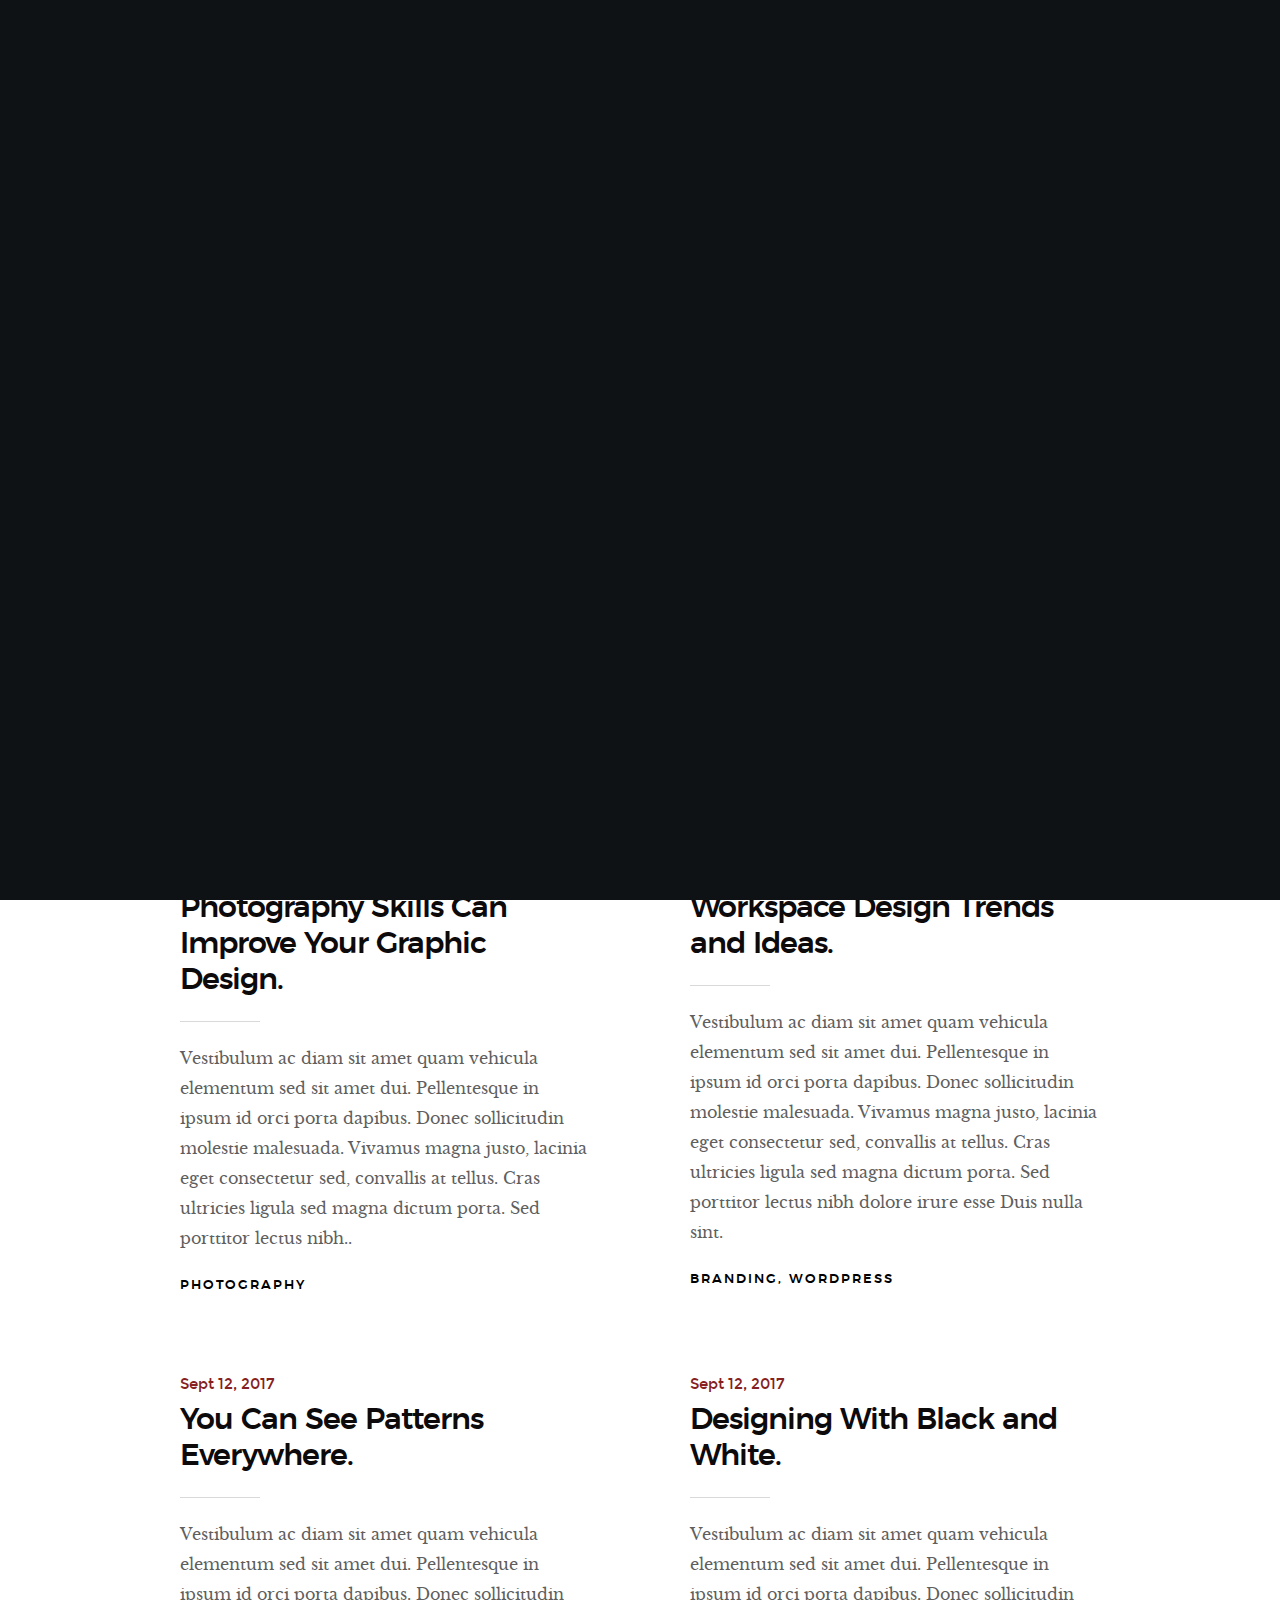
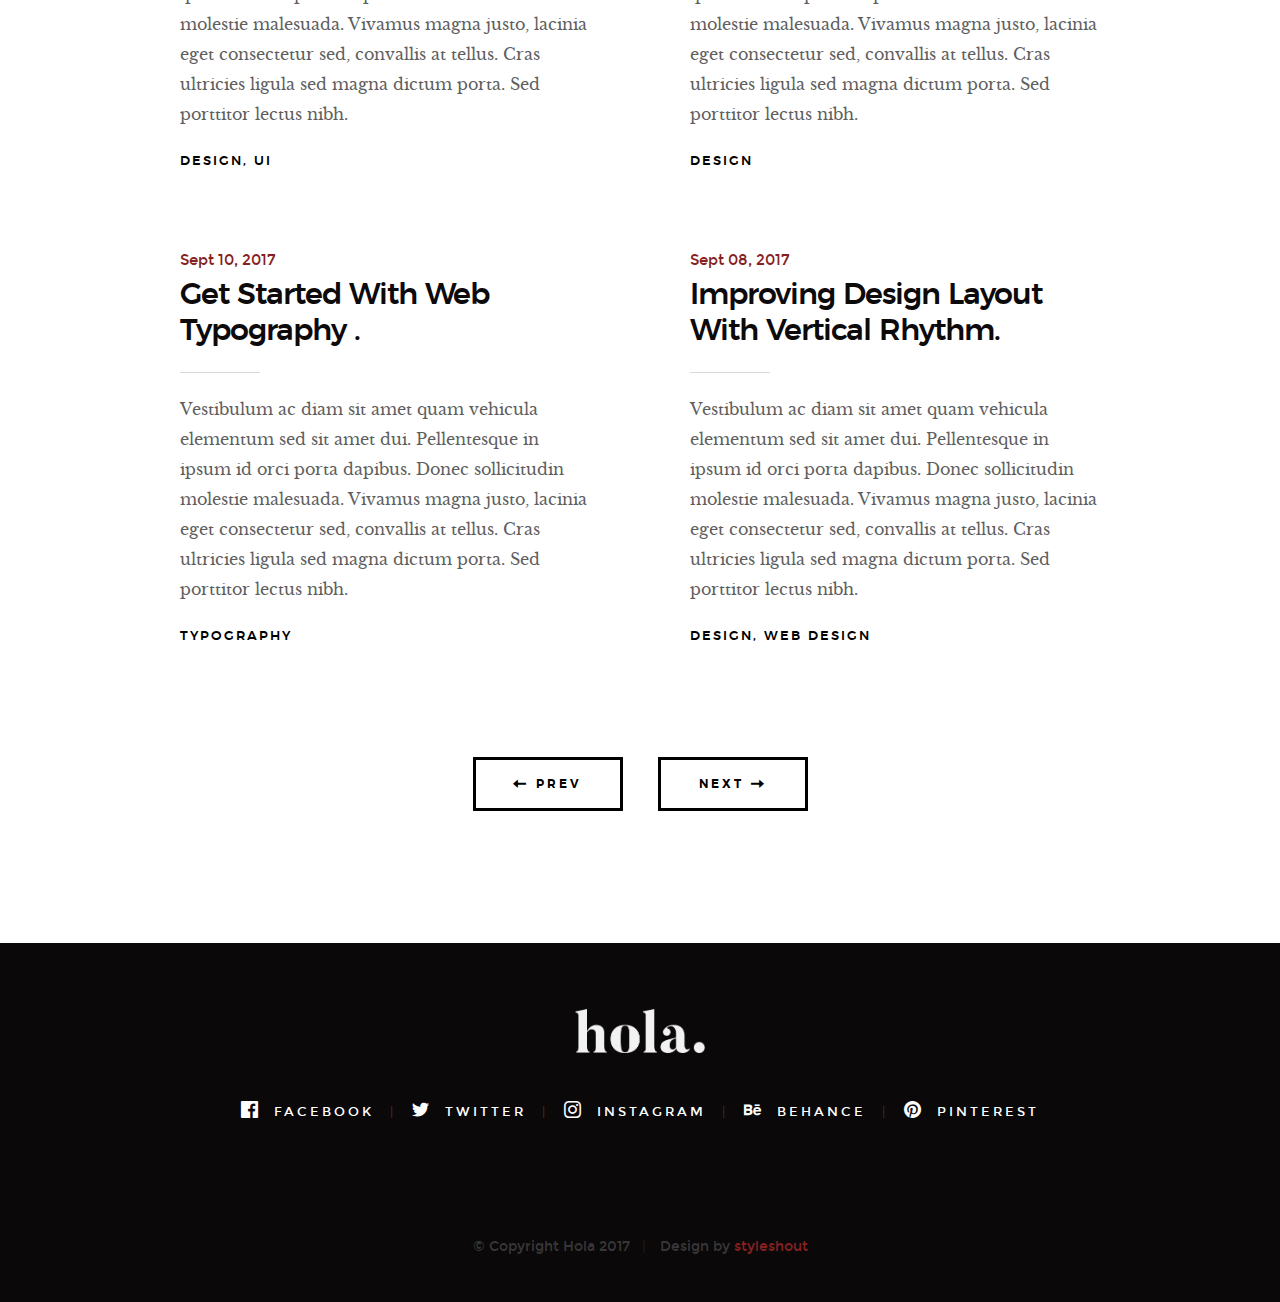
==== blog.html @ 28909798 "update style" ====
<!DOCTYPE html>
<!--[if lt IE 9 ]><html class="no-js oldie" lang="en"> <![endif]-->
<!--[if IE 9 ]><html class="no-js oldie ie9" lang="en"> <![endif]-->
<!--[if (gte IE 9)|!(IE)]><!-->
<html class="no-js" lang="en">
<!--<![endif]-->

<head>

    <!--- basic page needs
    ================================================== -->
    <meta charset="utf-8">
    <title>Blog - Hola</title>
    <meta name="description" content="">
    <meta name="author" content="">

    <!-- mobile specific metas
    ================================================== -->
    <meta name="viewport" content="width=device-width, initial-scale=1">

    <!-- CSS
    ================================================== -->
    <link rel="stylesheet" href="css/base.css">
    <link rel="stylesheet" href="css/vendor.css">
    <link rel="stylesheet" href="css/main.css">

    <!-- script
    ================================================== -->
    <script src="js/modernizr.js"></script>
    <script src="js/pace.min.js"></script>

    <!-- favicons
    ================================================== -->
    <link rel="shortcut icon" href="favicon.ico" type="image/x-icon">
    <link rel="icon" href="favicon.ico" type="image/x-icon">

</head>


<body id="top">

    <!-- header
    ================================================== -->
    <header class="s-header">

        <div class="header-logo">
            <a class="site-logo" href="index.html"><img src="images/logo.png" alt="Homepage"></a>
        </div>

        <nav class="header-nav-wrap">
            <ul class="header-nav">
                <li><a href="index.html#home" title="home">Home</a></li>
                <li><a href="index.html#about" title="about">About</a></li>
                <li><a href="index.html#works" title="works">Works</a></li>
                <li class="current"><a href="blog.html" title="blog">Blog</a></li>
                <li><a href="index.html#contact" title="contact">Contact</a></li>	
            </ul>
        </nav>

        <a class="header-menu-toggle" href="#0"><span>Menu</span></a>

    </header> <!-- end s-header -->


    <!-- page header
    ================================================== -->
    <section class="page-header page-hero" style="background-image:url(images/blog/blog-bg-01.jpg)">

        <div class="row page-header__content">
            <article class="col-full">

                <div class="page-header__info">
                    <div class="page-header__cat">
                        <a href="#0">Branding</a><a href="#0">Design</a>
                    </div>
                    <div class="page-header__date">
                        Sept 16, 2017
                    </div>
                </div>
                
                <h1 class="page-header__title">
                    <a href="#0" title="">
                        The 10 Golden Rules of Clean Simple Design.
                    </a>
                </h1>
                <p>Pellentesque in ipsum id orci porta dapibus amet dui. Ad id deserunt ratione autem eius et minima ut et. Nihil sed quis velit aut enim aliquam. Quas non ad sint eveniet voluptatem est iure...</p>
                <p>
                    <a href="#0" class="btn btn--stroke page-header__btn">Read More</a>
                </p>
            </article>
        </div>

    </section> <!-- end page-header -->


    <!-- blog
    ================================================== -->
    <section class="blog-content-wrap">

        <div class="row blog-content">
            <div class="col-full">

                <div class="blog-list block-1-2 block-tab-full">

                    <article class="col-block">
                        
                        <div class="blog-date">
                            <a href="blog-single.html">Sept 15, 2017</a>
                        </div>  
                        
                        <h2 class="h01"><a href="blog-single.html">Photography Skills Can Improve Your Graphic Design.</a></h2>
                        <p>
                        Vestibulum ac diam sit amet quam vehicula elementum sed sit amet dui. Pellentesque in ipsum id orci porta dapibus. Donec sollicitudin molestie malesuada. Vivamus magna justo, lacinia eget consectetur sed, convallis at tellus. Cras ultricies ligula sed magna dictum porta. Sed porttitor lectus nibh..
                        </p>

                        <div class="blog-cat">
                            <a href="blog.html">Photography</a>
                        </div>

                    </article>

                    <article class="col-block">
                        
                        <div class="blog-date">
                            <a href="blog-single.html">Sept 14, 2017</a>
                        </div>

                        <h2 class="h01"><a href="blog-single.html">Workspace Design Trends and Ideas.</a></h2>
                        <p>
                        Vestibulum ac diam sit amet quam vehicula elementum sed sit amet dui. Pellentesque in ipsum id orci porta dapibus. Donec sollicitudin molestie malesuada. Vivamus magna justo, lacinia eget consectetur sed, convallis at tellus. Cras ultricies ligula sed magna dictum porta. Sed porttitor lectus nibh dolore irure esse Duis nulla sint.
                        </p>

                        <div class="blog-cat">
                            <a href="blog.html">Branding</a><a href="blog.html">Wordpress</a>
                        </div>
                    </article>

                    <article class="col-block">
                        
                        <div class="blog-date">
                            <a href="blog-single.html">Sept 12, 2017</a>
                        </div>    
                        <h2 class="h01"><a href="blog-single.html">You Can See Patterns Everywhere.</a></h2>
                        <p>
                        Vestibulum ac diam sit amet quam vehicula elementum sed sit amet dui. Pellentesque in ipsum id orci porta dapibus. Donec sollicitudin molestie malesuada. Vivamus magna justo, lacinia eget consectetur sed, convallis at tellus. Cras ultricies ligula sed magna dictum porta. Sed porttitor lectus nibh.
                        </p>

                        <div class="blog-cat">
                            <a href="blog.html">Design</a><a href="blog.html">UI</a>
                        </div>
                    </article>

                    <article class="col-block">
                        
                        <div class="blog-date">
                            <a href="blog-single.html">Sept 12, 2017</a>
                        </div>
                        <h2 class="h01"><a href="blog-single.html">Designing With Black and White.</a></h2>
                        <p>
                        Vestibulum ac diam sit amet quam vehicula elementum sed sit amet dui. Pellentesque in ipsum id orci porta dapibus. Donec sollicitudin molestie malesuada. Vivamus magna justo, lacinia eget consectetur sed, convallis at tellus. Cras ultricies ligula sed magna dictum porta. Sed porttitor lectus nibh.
                        </p>

                        <div class="blog-cat">
                            <a href="blog.html">Design</a>
                        </div>
                    </article>

                    <article class="col-block">
                        <div class="blog-date">
                            <a href="blog-single.html">Sept 10, 2017</a>
                        </div>
                        <h2 class="h01"><a href="blog-single.html">Get Started With Web Typography .</a></h2>
                        <p>
                        Vestibulum ac diam sit amet quam vehicula elementum sed sit amet dui. Pellentesque in ipsum id orci porta dapibus. Donec sollicitudin molestie malesuada. Vivamus magna justo, lacinia eget consectetur sed, convallis at tellus. Cras ultricies ligula sed magna dictum porta. Sed porttitor lectus nibh.
                        </p>

                        <div class="blog-cat">
                            <a href="blog.html">Typography</a>
                        </div>
                    </article>

                    <article class="col-block">
                        
                        <div class="blog-date">
                            <a href="blog-single.html">Sept 08, 2017</a>
                        </div>
                        <h2 class="h01"><a href="blog-single.html">Improving Design Layout With Vertical Rhythm.</a></h2>
                        <p>
                        Vestibulum ac diam sit amet quam vehicula elementum sed sit amet dui. Pellentesque in ipsum id orci porta dapibus. Donec sollicitudin molestie malesuada. Vivamus magna justo, lacinia eget consectetur sed, convallis at tellus. Cras ultricies ligula sed magna dictum porta. Sed porttitor lectus nibh.
                        </p>

                        <div class="blog-cat">
                            <a href="blog.html">Design</a><a href="#0">Web Design</a>
                        </div>
                    </article>

                </div> <!-- end blog-list -->

            </div> <!-- end col-full -->
        </div> <!-- end blog-content -->

        <div class="row blog-entries-nav">
            <div class="col-full">
                <a href="#0" class="btn btn--stroke">
                    <i class="im im-arrow-left"></i>
                    Prev
                </a>
                <a href="#0" class="btn btn--stroke">
                    Next
                    <i class="im im-arrow-right"></i>
                </a>
            </div>
        </div>

    </section> <!-- end blog-content-wrap -->


    <!-- footer
    ================================================== -->
    <footer>
        <div class="row">
            <div class="col-full">

                <div class="footer-logo">
                    <a class="footer-site-logo" href="#0"><img src="images/logo.png" alt="Homepage"></a>
                </div>

                <ul class="footer-social">
                    <li><a href="#0">
                        <i class="im im-facebook" aria-hidden="true"></i>
                        <span>Facebook</span>
                    </a></li>
                    <li><a href="#0">
                        <i class="im im-twitter" aria-hidden="true"></i>
                        <span>Twitter</span>
                    </a></li>
                    <li><a href="#0">
                        <i class="im im-instagram" aria-hidden="true"></i>
                        <span>Instagram</span>
                    </a></li>
                    <li><a href="#0">
                        <i class="im im-behance" aria-hidden="true"></i>
                        <span>Behance</span>
                    </a></li>
                    <li><a href="#0">
                        <i class="im im-pinterest" aria-hidden="true"></i>
                        <span>Pinterest</span>
                    </a></li>
                </ul>
                    
            </div>
        </div>

        <div class="row footer-bottom">

            <div class="col-twelve">
                <div class="copyright">
                    <span>© Copyright Hola 2017</span> 
                    <span>Design by <a href="https://www.styleshout.com/">styleshout</a></span>	
                </div>

                <div class="go-top">
                <a class="smoothscroll" title="Back to Top" href="#top"><i class="im im-arrow-up" aria-hidden="true"></i></a>
                </div>
            </div>

        </div> <!-- end footer-bottom -->

    </footer> <!-- end footer -->


    <div id="preloader"> 
        <div id="loader"></div>
    </div>


    <!-- Java Script
    ================================================== -->
    <script src="js/jquery-3.2.1.min.js"></script>
    <script src="js/plugins.js"></script>
    <script src="js/main.js"></script>

</body>

</html>
---- css/base.css ----
/* =================================================================== 
 *
 *  Hola v1.0 Base Stylesheet
 *  10-02-2017
 *  ------------------------------------------------------------------
 *
 *  TOC:
 *  # Normalize
 *  # Basic/base setup styles
 *      ## Media
 *      ## Typography resets
 *      ## links
 *      ## inputs
 *  # grid
 *      ## medium size devices
 *      ## tablets
 *      ## mobile devices
 *      ## small mobile devices
 *  # block grids
 *      ## medium size devices
 *      ## tablets
 *      ## mobile devices
 *      ## small mobile devices
 *  # MISC
 *
 * =================================================================== */


/* ===================================================================
 * # normalize
 * normalize.css v5.0.0 | MIT License | 
 * github.com/necolas/normalize.css
 *
 * ------------------------------------------------------------------- */

html {
    font-family: sans-serif;
    line-height: 1.15;
    -ms-text-size-adjust: 100%;
    -webkit-text-size-adjust: 100%;
}

body {
    margin: 0;
}

article, aside, footer, header, nav, section {
    display: block;
}

h1 {
    font-size: 2em;
    margin: 0.67em 0;
}

figcaption, figure, main {
    display: block;
}

figure {
    margin: 1em 40px;
}

hr {
    box-sizing: content-box;
    height: 0;
    overflow: visible;
}

pre {
    font-family: monospace, monospace;
    font-size: 1em;
}

a {
    background-color: transparent;
    -webkit-text-decoration-skip: objects;
}

a:active, a:hover {
    outline-width: 0;
}

abbr[title] {
    border-bottom: none;
    text-decoration: underline;
    text-decoration: underline dotted;
}

b, strong {
    font-weight: inherit;
}

b, strong {
    font-weight: bolder;
}

code, kbd, samp {
    font-family: monospace, monospace;
    font-size: 1em;
}

dfn {
    font-style: italic;
}

mark {
    background-color: #ff0;
    color: #000;
}

small {
    font-size: 80%;
}

sub, sup {
    font-size: 75%;
    line-height: 0;
    position: relative;
    vertical-align: baseline;
}

sub {
    bottom: -0.25em;
}

sup {
    top: -0.5em;
}

audio, video {
    display: inline-block;
}

audio:not([controls]) {
    display: none;
    height: 0;
}

img {
    border-style: none;
}

svg:not(:root) {
    overflow: hidden;
}

button, input, optgroup, select, textarea {
    font-family: sans-serif;
    font-size: 100%;
    line-height: 1.15;
    margin: 0;
}

button, input {
    overflow: visible;
}

button, select {
    text-transform: none;
}

button, html [type="button"], [type="reset"], [type="submit"] {
    -webkit-appearance: button;
}

button::-moz-focus-inner, [type="button"]::-moz-focus-inner, [type="reset"]::-moz-focus-inner, [type="submit"]::-moz-focus-inner {
    border-style: none;
    padding: 0;
}

button:-moz-focusring, [type="button"]:-moz-focusring, [type="reset"]:-moz-focusring, [type="submit"]:-moz-focusring {
    outline: 1px dotted ButtonText;
}

fieldset {
    border: 1px solid #c0c0c0;
    margin: 0 2px;
    padding: 0.35em 0.625em 0.75em;
}

legend {
    box-sizing: border-box;
    color: inherit;
    display: table;
    max-width: 100%;
    padding: 0;
    white-space: normal;
}

progress {
    display: inline-block;
    vertical-align: baseline;
}

textarea {
    overflow: auto;
}

[type="checkbox"], [type="radio"] {
    box-sizing: border-box;
    padding: 0;
}

[type="number"]::-webkit-inner-spin-button, [type="number"]::-webkit-outer-spin-button {
    height: auto;
}

[type="search"] {
    -webkit-appearance: textfield;
    outline-offset: -2px;
}

[type="search"]::-webkit-search-cancel-button, [type="search"]::-webkit-search-decoration {
    -webkit-appearance: none;
}

::-webkit-file-upload-button {
    -webkit-appearance: button;
    font: inherit;
}

details, menu {
    display: block;
}

summary {
    display: list-item;
}

canvas {
    display: inline-block;
}

template {
    display: none;
}

[hidden] {
    display: none;
}


/* ===================================================================
 * # basic/base setup styles - (_basic.scss)
 *
 * ------------------------------------------------------------------- */

html {
    font-size: 62.5%;
    box-sizing: border-box;
}

*, *::before, *::after {
    box-sizing: inherit;
}

body {
    font-weight: normal;
    line-height: 1;
    word-wrap: break-word;
    text-rendering: optimizeLegibility;
    -webkit-overflow-scrolling: touch;
    -webkit-text-size-adjust: none;
}

body, input, button {
    -moz-osx-font-smoothing: grayscale;
    -webkit-font-smoothing: antialiased;
}


/* ------------------------------------------------------------------- 
 * ## Media - (_basic.scss)
 * ------------------------------------------------------------------- */

img, video {
    max-width: 100%;
    height: auto;
}


/* ------------------------------------------------------------------- 
 * ## Typography resets - (_basic.scss)
 * ------------------------------------------------------------------- */

div, dl, dt, dd, ul, ol, li, h1, h2, h3, h4, h5, h6, pre, form, p, blockquote, th, td {
    margin: 0;
    padding: 0;
}

h1, h2, h3, h4, h5, h6 {
    -webkit-font-smoothing: auto;
    -webkit-font-smoothing: antialiased;
    -webkit-font-variant-ligatures: common-ligatures;
    -moz-font-variant-ligatures: common-ligatures;
    font-variant-ligatures: common-ligatures;
    text-rendering: optimizeLegibility;
}

em, i {
    font-style: italic;
    line-height: inherit;
}

strong, b {
    font-weight: bold;
    line-height: inherit;
}

small {
    font-size: 60%;
    line-height: inherit;
}

ol, ul {
    list-style: none;
}

li {
    display: block;
}


/* ------------------------------------------------------------------- 
 * ## links - (_basic.scss)
 * ------------------------------------------------------------------- */

a {
    text-decoration: none;
    line-height: inherit;
}

a img {
    border: none;
}


/* ------------------------------------------------------------------- 
 * ## inputs - (_basic.scss)
 * ------------------------------------------------------------------- */

fieldset {
    margin: 0;
    padding: 0;
}

input[type="email"], 
input[type="number"], 
input[type="search"], 
input[type="text"], 
input[type="tel"], 
input[type="url"], 
input[type="password"], textarea {
    -webkit-appearance: none;
    -moz-appearance: none;
    -ms-appearance: none;
    -o-appearance: none;
    appearance: none;
}


/* ===================================================================
 * # grid - (_grid.scss)
 *
 * ------------------------------------------------------------------- */

.row {
    width: 94%;
    max-width: 1200px;
    margin: 0 auto;
}

.row:after {
    content: "";
    display: table;
    clear: both;
}

.row .row {
    width: auto;
    max-width: none;
    margin-left: -20px;
    margin-right: -20px;
}


/* column blocks
 * -------------------------------------- */

[class*="col-"] {
    float: left;
}

[class*="col-"] + [class*="col-"].end {
    float: right;
}

[class*="col-"] {
    padding: 0 20px;
}


/* column width classes 
 * -------------------------------------- */

.col-one {
    width: 8.33333%;
}

.col-two, .col-1-6 {
    width: 16.66667%;
}

.col-three, .col-1-4 {
    width: 25%;
}

.col-four, .col-1-3 {
    width: 33.33333%;
}

.col-five {
    width: 41.66667%;
}

.col-six, .col-1-2 {
    width: 50%;
}

.col-seven {
    width: 58.33333%;
}

.col-eight, .col-2-3 {
    width: 66.66667%;
}

.col-nine, .col-3-4 {
    width: 75%;
}

.col-ten, .col-5-6 {
    width: 83.33333%;
}

.col-eleven {
    width: 91.66667%;
}

.col-twelve, .col-full {
    width: 100%;
}


/* ------------------------------------------------------------------- 
 * ## medium size devices - (_grid.scss)
 * ------------------------------------------------------------------- */

@media only screen and (max-width: 1200px) {
    .row .row {
        margin-left: -15px;
        margin-right: -15px;
    }
    [class*="col-"] {
        padding: 0 15px;
    }
    .md-two, .md-1-6 {
        width: 16.66667%;
    }
    .md-one {
        width: 8.33333%;
    }
    .md-three, .md-1-4 {
        width: 25%;
    }
    .md-four, .md-1-3 {
        width: 33.33333%;
    }
    .md-five {
        width: 41.66667%;
    }
    .md-six, .md-1-2 {
        width: 50%;
    }
    .md-seven {
        width: 58.33333%;
    }
    .md-eight, .md-2-3 {
        width: 66.66667%;
    }
    .md-nine, .md-3-4 {
        width: 75%;
    }
    .md-ten, .md-5-6 {
        width: 83.33333%;
    }
    .md-eleven {
        width: 91.66667%;
    }
    .md-twelve, .md-full {
        width: 100%;
    }
}


/* ------------------------------------------------------------------- 
 * ## tablets - (_grid.scss)
 * ------------------------------------------------------------------- */

@media only screen and (max-width: 800px) {
    .row {
        width: 90%;
    }
    .tab-1-4 {
        width: 25%;
    }
    .tab-1-3 {
        width: 33.33333%;
    }
    .tab-1-2 {
        width: 50%;
    }
    .tab-2-3 {
        width: 66.66667%;
    }
    .tab-3-4 {
        width: 75%;
    }
    .tab-full {
        width: 100%;
    }
}


/* ------------------------------------------------------------------- 
 * ## mobile devices - (_grid.scss)
 * ------------------------------------------------------------------- */

@media only screen and (max-width: 600px) {
    .row {
        width: auto;
        padding-left: 25px;
        padding-right: 25px;
    }
    .row .row {
        margin-left: -10px;
        margin-right: -10px;
    }
    [class*="col-"] {
        padding: 0 10px;
    }
    .mob-1-4 {
        width: 25%;
    }
    .mob-1-3 {
        width: 33.33333%;
    }
    .mob-1-2 {
        width: 50%;
    }
    .mob-2-3 {
        width: 66.66667%;
    }
    .mob-3-4 {
        width: 75%;
    }
    .mob-full {
        width: 100%;
    }
}


/* ------------------------------------------------------------------- 
 * ## small mobile devices - (_grid.scss) 
 * ------------------------------------------------------------------- */


/* stack columns on small mobile devices
 * ------------------------------------------------------------------- */

@media only screen and (max-width: 400px) {
    .row .row {
        padding-left: 0;
        padding-right: 0;
        margin-left: 0;
        margin-right: 0;
    }
    [class*="col-"] {
        width: 100% !important;
        float: none !important;
        clear: both !important;
        margin-left: 0;
        margin-right: 0;
        padding: 0;
    }
    [class*="col-"] + [class*="col-"].end {
        float: none;
    }
}


/* ===================================================================
 * # block grids - (_grid.scss)
 * ------------------------------------------------------------------- */


/*   Equally-sized columns define at row level
 * ------------------------------------------------------------------- */

[class*="block-"]:after {
    content: "";
    display: table;
    clear: both;
}

.block-1-6 .col-block {
    width: 16.66667%;
}

.block-1-5 .col-block {
    width: 20%;
}

.block-1-4 .col-block {
    width: 25%;
}

.block-1-3 .col-block {
    width: 33.33333%;
}

.block-1-2 .col-block {
    width: 50%;
}


/**
 * Clearing for block grid columns. Allow columns with 
 * different heights to align properly.
 */

.block-1-6 .col-block:nth-child(6n+1), 
.block-1-5 .col-block:nth-child(5n+1), 
.block-1-4 .col-block:nth-child(4n+1), 
.block-1-3 .col-block:nth-child(3n+1), 
.block-1-2 .col-block:nth-child(2n+1) {
    clear: both;
}


/* ------------------------------------------------------------------- 
 * ## medium size devices - (_grid.scss)
 * ------------------------------------------------------------------- */

@media only screen and (max-width: 1200px) {
    .block-m-1-6 .col-block {
        width: 16.66667%;
    }
    .block-m-1-5 .col-block {
        width: 20%;
    }
    .block-m-1-4 .col-block {
        width: 25%;
    }
    .block-m-1-3 .col-block {
        width: 33.33333%;
    }
    .block-m-1-2 .col-block {
        width: 50%;
    }
    .block-m-full .col-block {
        width: 100%;
        clear: both;
    }
    [class*="block-m-"] .bgrid:nth-child(n) {
        clear: none;
    }
    .block-m-1-6 .col-block:nth-child(6n+1), 
    .block-m-1-5 .col-block:nth-child(5n+1), 
    .block-m-1-4 .col-block:nth-child(4n+1), 
    .block-m-1-3 .col-block:nth-child(3n+1), 
    .block-m-1-2 .col-block:nth-child(2n+1) {
        clear: both;
    }
}


/* ------------------------------------------------------------------- 
 * ## tablets - (_grid.scss)
 * ------------------------------------------------------------------- */

@media only screen and (max-width: 800px) {
    .block-tab-1-6 .col-block {
        width: 16.66667%;
    }
    .block-tab-1-5 .col-block {
        width: 20%;
    }
    .block-tab-1-4 .col-block {
        width: 25%;
    }
    .block-tab-1-3 .col-block {
        width: 33.33333%;
    }
    .block-tab-1-2 .col-block {
        width: 50%;
    }
    .block-tab-full .col-block {
        width: 100%;
        clear: both;
    }
    [class*="block-tab-"] .bgrid:nth-child(n) {
        clear: none;
    }
    .block-tab-1-6 .col-block:nth-child(6n+1), 
    .block-tab-1-6 .col-block:nth-child(5n+1), 
    .block-tab-1-4 .col-block:nth-child(4n+1), 
    .block-tab-1-3 .col-block:nth-child(3n+1), 
    .block-tab-1-2 .col-block:nth-child(2n+1) {
        clear: both;
    }
}


/* ------------------------------------------------------------------- 
 * ## mobile devices - (_grid.scss)
 * ------------------------------------------------------------------- */

@media only screen and (max-width: 600px) {
    .block-mob-1-6 .col-block {
        width: 16.66667%;
    }
    .block-mob-1-5 .col-block {
        width: 20%;
    }
    .block-mob-1-4 .col-block {
        width: 25%;
    }
    .block-mob-1-3 .col-block {
        width: 33.33333%;
    }
    .block-mob-1-2 .col-block {
        width: 50%;
    }
    .block-mob-full .col-block {
        width: 100%;
        clear: both;
    }
    [class*="block-mob-"] .bgrid:nth-child(n) {
        clear: none;
    }
    .block-mob-1-6 .col-block:nth-child(6n+1), 
    .block-mob-1-5 .col-block:nth-child(5n+1), 
    .block-mob-1-4 .col-block:nth-child(4n+1), 
    .block-mob-1-3 .col-block:nth-child(3n+1), 
    .block-mob-1-2 .col-block:nth-child(2n+1) {
        clear: both;
    }
}


/* ------------------------------------------------------------------- 
 * ## small mobile devices - (_grid.scss) 
 * ------------------------------------------------------------------- */


/* stack columns on small mobile devices
 * ------------------------------------------------------------------- */

@media only screen and (max-width: 400px) {
    .stack .col-block {
        width: 100% !important;
        float: none !important;
        clear: both !important;
        margin-left: 0;
        margin-right: 0;
    }
}


/* ===================================================================
 * # MISC  - (_grid.scss)
 *
 * ------------------------------------------------------------------- */

.group:after {
    content: "";
    display: table;
    clear: both;
}


/* Misc Helper Styles
 * -------------------------------------- */

.is-hidden {
    display: none;
}

.is-invisible {
    visibility: hidden;
}

.antialiased {
    -webkit-font-smoothing: antialiased;
    -moz-osx-font-smoothing: grayscale;
}

.overflow-hidden {
    overflow: hidden;
}

.remove-bottom {
    margin-bottom: 0;
}

.half-bottom {
    margin-bottom: 1.5rem !important;
}

.add-bottom {
    margin-bottom: 3rem !important;
}

.no-border {
    border: none;
}

.full-width {
    width: 100%;
}

.text-center {
    text-align: center;
}

.text-left {
    text-align: left;
}

.text-right {
    text-align: right;
}

.pull-left {
    float: left;
}

.pull-right {
    float: right;
}

.align-center {
    margin-left: auto;
    margin-right: auto;
    text-align: center;
}
---- css/vendor.css ----
/* =================================================================== 
 *
 *  Hola v1.0 Vendor/Third Party CSS 
 *  10-02-2017
 *  ------------------------------------------------------------------
 *
 *  TOC:
 *  # Slick slider
 *  # PhotoSwipe Skin
 *  # Prettyprint GitHub Theme
 *
 * =================================================================== */


/* ===================================================================
 * # slick slider
 *
 * ------------------------------------------------------------------- */

.slick-slider {
    position: relative;
    display: block;
    box-sizing: border-box;
    -webkit-touch-callout: none;
    -webkit-user-select: none;
    -khtml-user-select: none;
    -moz-user-select: none;
    -ms-user-select: none;
    user-select: none;
    -ms-touch-action: pan-y;
    touch-action: pan-y;
    -webkit-tap-highlight-color: transparent;
}

.slick-list {
    position: relative;
    overflow: hidden;
    display: block;
    margin: 0;
    padding: 0;
}

.slick-list:focus {
    outline: none;
}

.slick-list.dragging {
    cursor: pointer;
    cursor: hand;
}

.slick-slider .slick-track, .slick-slider .slick-list {
    -webkit-transform: translate3d(0, 0, 0);
    -moz-transform: translate3d(0, 0, 0);
    -ms-transform: translate3d(0, 0, 0);
    -o-transform: translate3d(0, 0, 0);
    transform: translate3d(0, 0, 0);
}

.slick-track {
    position: relative;
    left: 0;
    top: 0;
    display: block;
}

.slick-track:before, .slick-track:after {
    content: "";
    display: table;
}

.slick-track:after {
    clear: both;
}

.slick-loading .slick-track {
    visibility: hidden;
}

.slick-slide {
    float: left;
    height: 100%;
    min-height: 1px;
    display: none;
}

[dir="rtl"] .slick-slide {
    float: right;
}

.slick-slide img {
    display: block;
}

.slick-slide.slick-loading img {
    display: none;
}

.slick-slide.dragging img {
    pointer-events: none;
}

.slick-initialized .slick-slide {
    display: block;
}

.slick-loading .slick-slide {
    visibility: hidden;
}

.slick-vertical .slick-slide {
    display: block;
    height: auto;
    border: 1px solid transparent;
}

.slick-arrow.slick-hidden {
    display: none;
}


/*! PhotoSwipe main CSS by Dmitry Semenov | photoswipe.com | MIT license */


/*
	Styles for basic PhotoSwipe functionality (sliding area, open/close transitions)
*/


/* pswp = photoswipe */

.pswp {
    display: none;
    position: absolute;
    width: 100%;
    height: 100%;
    left: 0;
    top: 0;
    overflow: hidden;
    -ms-touch-action: none;
    touch-action: none;
    z-index: 1500;
    -webkit-text-size-adjust: 100%;
    /* create separate layer, to avoid paint on window.onscroll in webkit/blink */
    -webkit-backface-visibility: hidden;
    outline: none;
}

.pswp * {
    -webkit-box-sizing: border-box;
    box-sizing: border-box;
}

.pswp img {
    max-width: none;
}


/* style is added when JS option showHideOpacity is set to true */

.pswp--animate_opacity {
    /* 0.001, because opacity:0 doesn't trigger Paint action, which causes lag at start of transition */
    opacity: 0.001;
    will-change: opacity;
    /* for open/close transition */
    -webkit-transition: opacity 333ms cubic-bezier(0.4, 0, 0.22, 1);
    transition: opacity 333ms cubic-bezier(0.4, 0, 0.22, 1);
}

.pswp--open {
    display: block;
}

.pswp--zoom-allowed .pswp__img {
    /* autoprefixer: off */
    cursor: -webkit-zoom-in;
    cursor: -moz-zoom-in;
    cursor: zoom-in;
}

.pswp--zoomed-in .pswp__img {
    /* autoprefixer: off */
    cursor: -webkit-grab;
    cursor: -moz-grab;
    cursor: grab;
}

.pswp--dragging .pswp__img {
    /* autoprefixer: off */
    cursor: -webkit-grabbing;
    cursor: -moz-grabbing;
    cursor: grabbing;
}


/*
	Background is added as a separate element.
	As animating opacity is much faster than animating rgba() background-color.
*/

.pswp__bg {
    position: absolute;
    left: 0;
    top: 0;
    width: 100%;
    height: 100%;
    background: #000;
    opacity: 0;
    -webkit-transform: translateZ(0);
    transform: translateZ(0);
    -webkit-backface-visibility: hidden;
    will-change: opacity;
}

.pswp__scroll-wrap {
    position: absolute;
    left: 0;
    top: 0;
    width: 100%;
    height: 100%;
    overflow: hidden;
}

.pswp__container, .pswp__zoom-wrap {
    -ms-touch-action: none;
    touch-action: none;
    position: absolute;
    left: 0;
    right: 0;
    top: 0;
    bottom: 0;
}


/* Prevent selection and tap highlights */

.pswp__container, .pswp__img {
    -webkit-user-select: none;
    -moz-user-select: none;
    -ms-user-select: none;
    user-select: none;
    -webkit-tap-highlight-color: transparent;
    -webkit-touch-callout: none;
}

.pswp__zoom-wrap {
    position: absolute;
    width: 100%;
    -webkit-transform-origin: left top;
    -ms-transform-origin: left top;
    transform-origin: left top;
    /* for open/close transition */
    -webkit-transition: -webkit-transform 333ms cubic-bezier(0.4, 0, 0.22, 1);
    transition: transform 333ms cubic-bezier(0.4, 0, 0.22, 1);
}

.pswp__bg {
    will-change: opacity;
    /* for open/close transition */
    -webkit-transition: opacity 333ms cubic-bezier(0.4, 0, 0.22, 1);
    transition: opacity 333ms cubic-bezier(0.4, 0, 0.22, 1);
}

.pswp--animated-in .pswp__bg, .pswp--animated-in .pswp__zoom-wrap {
    -webkit-transition: none;
    transition: none;
}

.pswp__container, .pswp__zoom-wrap {
    -webkit-backface-visibility: hidden;
}

.pswp__item {
    position: absolute;
    left: 0;
    right: 0;
    top: 0;
    bottom: 0;
    overflow: hidden;
}

.pswp__img {
    position: absolute;
    width: auto;
    height: auto;
    top: 0;
    left: 0;
}


/*
	stretched thumbnail or div placeholder element (see below)
	style is added to avoid flickering in webkit/blink when layers overlap
*/

.pswp__img--placeholder {
    -webkit-backface-visibility: hidden;
}


/*
	div element that matches size of large image
	large image loads on top of it
*/

.pswp__img--placeholder--blank {
    background: #222;
}

.pswp--ie .pswp__img {
    width: 100% !important;
    height: auto !important;
    left: 0;
    top: 0;
}


/*
	Error message appears when image is not loaded
	(JS option errorMsg controls markup)
*/

.pswp__error-msg {
    position: absolute;
    left: 0;
    top: 50%;
    width: 100%;
    text-align: center;
    font-size: 14px;
    line-height: 16px;
    margin-top: -8px;
    color: #CCC;
}

.pswp__error-msg a {
    color: #CCC;
    text-decoration: underline;
}


/* ===================================================================
 * # PhotoSwipe Skin
 *
 * ------------------------------------------------------------------- */


/*
    Contents:

    1. Buttons
    2. Share modal and links
    3. Index indicator ("1 of X" counter)
    4. Caption
    5. Loading indicator
    6. Additional styles (root element, top bar, idle state, hidden state, etc.)
*/


/* -------------------------------------------------------------------
 * ## 1. buttons
 * ------------------------------------------------------------------- */


/* <button> css reset */

.pswp__button {
    width: 44px;
    height: 44px;
    line-height: 1;
    position: relative;
    background: none;
    cursor: pointer;
    overflow: visible;
    -webkit-appearance: none;
    display: block;
    border: 0;
    padding: 0;
    margin: 0;
    float: right;
    opacity: 0.6;
    -webkit-transition: opacity 0.2s;
    transition: opacity 0.2s;
    -webkit-box-shadow: none;
    box-shadow: none;
}

.pswp__button:focus, .pswp__button:hover {
    opacity: 1;
    background-color: transparent;
}

.pswp__button:active {
    outline: none;
    opacity: 0.9;
}

.pswp__button::-moz-focus-inner {
    padding: 0;
    border: 0;
}


/* 
pswp__ui--over-close class it added when mouse is 
over element that should close gallery 
*/

.pswp__ui--over-close .pswp__button--close {
    opacity: 1;
}

.pswp__button, .pswp__button--arrow--left:before, .pswp__button--arrow--right:before {
    background: url(../images/photoswipe/default-skin.png) 0 0 no-repeat;
    background-size: 264px 88px;
    width: 44px;
    height: 44px;
}

@media (-webkit-min-device-pixel-ratio: 1.1), (-webkit-min-device-pixel-ratio: 1.09375), (min-resolution: 105dpi), (min-resolution: 1.1dppx) {
    /* Serve SVG sprite if browser supports SVG and resolution is more than 105dpi */
    .pswp--svg .pswp__button, .pswp--svg .pswp__button--arrow--left:before, .pswp--svg .pswp__button--arrow--right:before {
        background-image: url(images/photoswipe/default-skin.svg);
    }
    .pswp--svg .pswp__button--arrow--left, .pswp--svg .pswp__button--arrow--right {
        background: none;
    }
}

.pswp__button--close {
    background-position: 0 -44px;
}

.pswp__button--share {
    background-position: -44px -44px;
}

.pswp__button--fs {
    display: none;
}

.pswp--supports-fs .pswp__button--fs {
    display: block;
}

.pswp--fs .pswp__button--fs {
    background-position: -44px 0;
}

.pswp__button--zoom {
    display: none;
    background-position: -88px 0;
}

.pswp--zoom-allowed .pswp__button--zoom {
    display: block;
}

.pswp--zoomed-in .pswp__button--zoom {
    background-position: -132px 0;
}


/* no arrows on touch screens */

.pswp--touch .pswp__button--arrow--left, .pswp--touch .pswp__button--arrow--right {
    visibility: hidden;
}


/*
Arrow buttons hit area
(icon is added to :before pseudo-element)
*/

.pswp__button--arrow--left, .pswp__button--arrow--right {
    background: none;
    top: 50%;
    margin-top: -22px;
    width: 30px;
    height: 32px;
    position: absolute;
}

.pswp__button--arrow--left {
    left: 12px;
}

.pswp__button--arrow--right {
    right: 12px;
}

.pswp__button--arrow--left:before, .pswp__button--arrow--right:before {
    content: '';
    top: 0;
    background-color: rgba(0, 0, 0, 0.3);
    height: 30px;
    width: 32px;
    position: absolute;
    border-radius: 3px;
}

.pswp__button--arrow--left:before {
    left: 6px;
    background-position: -138px -44px;
}

.pswp__button--arrow--right:before {
    right: 6px;
    background-position: -94px -44px;
}


/* -------------------------------------------------------------------
 * ## 2. Share modal/popup and links
 * ------------------------------------------------------------------- */

.pswp__counter, .pswp__share-modal {
    -webkit-user-select: none;
    -moz-user-select: none;
    -ms-user-select: none;
    user-select: none;
}

.pswp__share-modal {
    display: block;
    background: rgba(0, 0, 0, 0.5);
    width: 100%;
    height: 100%;
    top: 0;
    left: 0;
    padding: 10px;
    position: absolute;
    z-index: 1600;
    opacity: 0;
    -webkit-transition: opacity 0.25s ease-out;
    transition: opacity 0.25s ease-out;
    -webkit-backface-visibility: hidden;
    will-change: opacity;
}

.pswp__share-modal--hidden {
    display: none;
}

.pswp__share-tooltip {
    z-index: 1620;
    position: absolute;
    background: #FFF;
    top: 56px;
    border-radius: 3px;
    display: block;
    width: auto;
    right: 44px;
    -webkit-box-shadow: 0 2px 5px rgba(0, 0, 0, 0.25);
    box-shadow: 0 2px 5px rgba(0, 0, 0, 0.25);
    -webkit-transform: translateY(6px);
    -ms-transform: translateY(6px);
    transform: translateY(6px);
    -webkit-transition: -webkit-transform 0.25s;
    transition: transform 0.25s;
    -webkit-backface-visibility: hidden;
    will-change: transform;
}

.pswp__share-tooltip a {
    display: block;
    padding: 9px 15px;
    color: #000;
    text-decoration: none;
    font-size: 13px;
    line-height: 18px;
}

.pswp__share-tooltip a:hover {
    text-decoration: none;
    color: #000;
}

.pswp__share-tooltip a:first-child {
    /* round corners on the first/last list item */
    border-radius: 3px 3px 0 0;
}

.pswp__share-tooltip a:last-child {
    border-radius: 0 0 3px 3px;
}

.pswp__share-modal--fade-in {
    opacity: 1;
}

.pswp__share-modal--fade-in .pswp__share-tooltip {
    -webkit-transform: translateY(0);
    -ms-transform: translateY(0);
    transform: translateY(0);
}


/* increase size of share links on touch devices */

.pswp--touch .pswp__share-tooltip a {
    padding: 16px 12px;
}

a.pswp__share--facebook:before {
    content: '';
    display: block;
    width: 0;
    height: 0;
    position: absolute;
    top: -12px;
    right: 15px;
    border: 6px solid transparent;
    border-bottom-color: #FFF;
    -webkit-pointer-events: none;
    -moz-pointer-events: none;
    pointer-events: none;
}

a.pswp__share--facebook:hover {
    background: #3E5C9A;
    color: #FFF;
}

a.pswp__share--facebook:hover:before {
    border-bottom-color: #3E5C9A;
}

a.pswp__share--twitter:hover {
    background: #55ACEE;
    color: #FFF;
}

a.pswp__share--pinterest:hover {
    background: #CCC;
    color: #CE272D;
}

a.pswp__share--download:hover {
    background: #DDD;
}


/* -------------------------------------------------------------------
 * ## 3. Index indicator ("1 of X" counter)
 * ------------------------------------------------------------------- */

.pswp__counter {
    position: absolute;
    left: 6px;
    top: 0;
    height: 44px;
    font-size: 13px;
    line-height: 44px;
    color: #FFF;
    opacity: 0.75;
    padding: 0 10px;
}


/* -------------------------------------------------------------------
 * ## 4. Caption
 * ------------------------------------------------------------------- */

.pswp__caption {
    position: absolute;
    left: 0;
    bottom: 0;
    width: 100%;
    min-height: 45px;
}

.pswp__caption h4 {
    font-size: 1.8rem;
    line-height: 1.333;
    margin: 0 0 .6rem;
    color: #FFFFFF;
}

.pswp__caption small {
    font-size: 11px;
    color: rgba(255, 255, 255, 0.5);
}

.pswp__caption__center {
    text-align: center;
    max-width: 900px;
    margin: 0 auto;
    font-size: 13px;
    padding: 10px;
    line-height: 20px;
    color: rgba(255, 255, 255, 0.5);
}

.pswp__caption--empty {
    display: none;
}


/* Fake caption element, used to calculate height of next/prev image */

.pswp__caption--fake {
    visibility: hidden;
}


/* -------------------------------------------------------------------
 * ## 5. Loading indicator (preloader)
 * You can play with it here - http://codepen.io/dimsemenov/pen/yyBWoR
 * ------------------------------------------------------------------- */

.pswp__preloader {
    width: 44px;
    height: 44px;
    position: absolute;
    top: 0;
    left: 50%;
    margin-left: -22px;
    opacity: 0;
    -webkit-transition: opacity 0.25s ease-out;
    transition: opacity 0.25s ease-out;
    will-change: opacity;
    direction: ltr;
}

.pswp__preloader__icn {
    width: 20px;
    height: 20px;
    margin: 12px;
}

.pswp__preloader--active {
    opacity: 1;
}

.pswp__preloader--active .pswp__preloader__icn {
    /* We use .gif in browsers that don't support CSS animation */
    background: url(..images/photoswipe/preloader.gif) 0 0 no-repeat;
}

.pswp--css_animation .pswp__preloader--active {
    opacity: 1;
}

.pswp--css_animation .pswp__preloader--active .pswp__preloader__icn {
    -webkit-animation: clockwise 500ms linear infinite;
    animation: clockwise 500ms linear infinite;
}

.pswp--css_animation .pswp__preloader--active .pswp__preloader__donut {
    -webkit-animation: donut-rotate 1000ms cubic-bezier(0.4, 0, 0.22, 1) infinite;
    animation: donut-rotate 1000ms cubic-bezier(0.4, 0, 0.22, 1) infinite;
}

.pswp--css_animation .pswp__preloader__icn {
    background: none;
    opacity: 0.75;
    width: 14px;
    height: 14px;
    position: absolute;
    left: 15px;
    top: 15px;
    margin: 0;
}

.pswp--css_animation .pswp__preloader__cut {
    /* 
			The idea of animating inner circle is based on Polymer ("material") loading indicator 
			 by Keanu Lee https://blog.keanulee.com/2014/10/20/the-tale-of-three-spinners.html
		*/
    position: relative;
    width: 7px;
    height: 14px;
    overflow: hidden;
}

.pswp--css_animation .pswp__preloader__donut {
    -webkit-box-sizing: border-box;
    box-sizing: border-box;
    width: 14px;
    height: 14px;
    border: 2px solid #FFF;
    border-radius: 50%;
    border-left-color: transparent;
    border-bottom-color: transparent;
    position: absolute;
    top: 0;
    left: 0;
    background: none;
    margin: 0;
}

@media screen and (max-width: 1024px) {
    .pswp__preloader {
        position: relative;
        left: auto;
        top: auto;
        margin: 0;
        float: right;
    }
}

@-webkit-keyframes clockwise {
    0% {
        -webkit-transform: rotate(0deg);
        transform: rotate(0deg);
    }
    100% {
        -webkit-transform: rotate(360deg);
        transform: rotate(360deg);
    }
}

@keyframes clockwise {
    0% {
        -webkit-transform: rotate(0deg);
        transform: rotate(0deg);
    }
    100% {
        -webkit-transform: rotate(360deg);
        transform: rotate(360deg);
    }
}

@-webkit-keyframes donut-rotate {
    0% {
        -webkit-transform: rotate(0);
        transform: rotate(0);
    }
    50% {
        -webkit-transform: rotate(-140deg);
        transform: rotate(-140deg);
    }
    100% {
        -webkit-transform: rotate(0);
        transform: rotate(0);
    }
}

@keyframes donut-rotate {
    0% {
        -webkit-transform: rotate(0);
        transform: rotate(0);
    }
    50% {
        -webkit-transform: rotate(-140deg);
        transform: rotate(-140deg);
    }
    100% {
        -webkit-transform: rotate(0);
        transform: rotate(0);
    }
}


/* -------------------------------------------------------------------
 * ## 6. additional styles
 * ------------------------------------------------------------------- */


/* root element of UI */

.pswp {
    font-family: "montserrat-regular", sans-serif;
}

.pswp__ui {
    -webkit-font-smoothing: auto;
    visibility: visible;
    opacity: 1;
    z-index: 1550;
}


/* top black bar with buttons and "1 of X" indicator */

.pswp__top-bar {
    position: absolute;
    left: 0;
    top: 0;
    height: 44px;
    width: 100%;
    padding: 0 6px;
}

.pswp__caption, .pswp__top-bar, .pswp--has_mouse .pswp__button--arrow--left, .pswp--has_mouse .pswp__button--arrow--right {
    -webkit-backface-visibility: hidden;
    will-change: opacity;
    -webkit-transition: opacity 333ms cubic-bezier(0.4, 0, 0.22, 1);
    transition: opacity 333ms cubic-bezier(0.4, 0, 0.22, 1);
}


/* pswp--has_mouse class is added only when two subsequent mousemove events occur */

.pswp--has_mouse .pswp__button--arrow--left, .pswp--has_mouse .pswp__button--arrow--right {
    visibility: visible;
}

.pswp__top-bar, .pswp__caption {
    background-color: rgba(0, 0, 0, 0.5);
}


/* pswp__ui--fit class is added when main image "fits" between top bar and bottom bar (caption) */

.pswp__ui--fit .pswp__top-bar, .pswp__ui--fit .pswp__caption {
    background-color: rgba(0, 0, 0, 0.3);
}


/* pswp__ui--idle class is added when mouse isn't moving for several seconds (JS option timeToIdle) */

.pswp__ui--idle .pswp__top-bar {
    opacity: 0;
}

.pswp__ui--idle .pswp__button--arrow--left, .pswp__ui--idle .pswp__button--arrow--right {
    opacity: 0;
}


/*
	pswp__ui--hidden class is added when controls are hidden
	e.g. when user taps to toggle visibility of controls
*/

.pswp__ui--hidden .pswp__top-bar, .pswp__ui--hidden .pswp__caption, .pswp__ui--hidden .pswp__button--arrow--left, .pswp__ui--hidden .pswp__button--arrow--right {
    /* Force paint & create composition layer for controls. */
    opacity: 0.001;
}


/* pswp__ui--one-slide class is added when there is just one item in gallery */

.pswp__ui--one-slide .pswp__button--arrow--left, .pswp__ui--one-slide .pswp__button--arrow--right, .pswp__ui--one-slide .pswp__counter {
    display: none;
}

.pswp__element--disabled {
    display: none !important;
}

.pswp--minimal--dark .pswp__top-bar {
    background: none;
}


/* ===================================================================
 * # Prettyprint GitHub Theme
 *
 * ------------------------------------------------------------------- */

.prettyprint {
    background: #F1F1F1;
    font-family: Menlo, 'Bitstream Vera Sans Mono', 'DejaVu Sans Mono', Monaco, Consolas, monospace;
    font-size: 12px;
    line-height: 1.5;
    border-radius: 3px;
    border: none;
}

.pln {
    color: #333333;
}

@media screen {
    .str {
        color: #dd1144;
    }
    .kwd {
        color: #333333;
    }
    .com {
        color: #999988;
    }
    .typ {
        color: #445588;
    }
    .lit {
        color: #445588;
    }
    .pun {
        color: #333333;
    }
    .opn {
        color: #333333;
    }
    .clo {
        color: #333333;
    }
    .tag {
        color: navy;
    }
    .atn {
        color: teal;
    }
    .atv {
        color: #dd1144;
    }
    .dec {
        color: #333333;
    }
    .var {
        color: teal;
    }
    .fun {
        color: #990000;
    }
}

@media print, projection {
    .str {
        color: #006600;
    }
    .kwd {
        color: #006;
        font-weight: bold;
    }
    .com {
        color: #600;
        font-style: italic;
    }
    .typ {
        color: #404;
        font-weight: bold;
    }
    .lit {
        color: #004444;
    }
    .pun, .opn, .clo {
        color: #444400;
    }
    .tag {
        color: #006;
        font-weight: bold;
    }
    .atn {
        color: #440044;
    }
    .atv {
        color: #006600;
    }
}


/* Specify class=linenums on a pre to get line numbering */

ol.linenums {
    margin-top: 0;
    margin-bottom: 0;
}


/* IE indents via margin-left */

li.L0, li.L1, li.L2, li.L3, li.L4, li.L5, li.L6, li.L7, li.L8, li.L9 {
    /* */
}


/* Alternate shading for lines */

li.L1, li.L3, li.L5, li.L7, li.L9 {
    /* */
}
---- css/main.css ----
/* =================================================================== 
 *
 *  Hola v1.0 Main Stylesheet
 *  10-02-2017
 *  ------------------------------------------------------------------
 *
 *  TOC:
 *  # webfonts and iconfonts
 *  # base style overrides
 *      ## links
 *  # typography & general theme styles
 *      ## lists
 *      ## responsive video container
 *      ## floated image
 *      ## tables
 *      ## spacing
 *      ## pace.js styles - minimal
 *  # forms
 *      ## style placeholder text
 *      ## Change Autocomplete styles in Chrome
 *  # buttons
 *  # additional components
 *      ## alert box
 *      ## additional typo styles
 *      ## skillbars
 *  # common and reusable theme styles 
 *      ## section intro
 *      ## blog-list
 *  # header styles
 *      ## header logo
 *      ## mobile menu toggle
 *      ## navigation
 *  # home
 *      ## home content
 *      ## home social
 *      ## home animations
 *  # about
 *      ## timeline
 *  # works
 *      ## bricks/masonry
 *  # testimonials
 *  # blog
 *  # cta
 *  # stats
 *  # contact
 *  # footer
 *      ## go to top
 *  # blog styles
 *      ## blog page header
 *      ## blog content
 *      ## comments
 *
 * =================================================================== */


/* ===================================================================
 * # webfonts and iconfonts - (_document-setup.scss)
 *
 * ------------------------------------------------------------------- */

@import url("iconic/css/iconmonstr-iconic-font.min.css");
@import url("fonts.css");



/* ===================================================================
 * # base style overrides - (_document-setup.scss)
 *
 * ------------------------------------------------------------------- */

html {
    font-size: 10px;
}

@media only screen and (max-width: 400px) {
    html {
        font-size: 9.375px;
    }
}

html, body {
    height: 100%;
}

body {
    background: #0a0809;
    font-family: "librebaskerville-regular", serif;
    font-size: 1.6rem;
    line-height: 1.875;
    color: #5f5f5f;
    margin: 0;
    padding: 0;
}


/* ------------------------------------------------------------------- 
 * ## links - (_document-setup.scss) 
 * ------------------------------------------------------------------- */

a {
    color: #862121;
    -webkit-transition: all 0.3s ease-in-out;
    transition: all 0.3s ease-in-out;
}

a:hover, a:focus, a:active {
    color: #191A3F;
}

a:focus {
    outline: none;
}



/* ===================================================================
 * # typography & general theme styles - (_document-setup.scss) 
 * 
 * ------------------------------------------------------------------- */

h1, h2, h3, h4, h5, h6, .h01, .h02, .h03, .h04, .h05, .h06 {
    font-family: "montserrat-medium", sans-serif;
    color: #0D0A0B;
    font-style: normal;
    font-weight: normal;
    text-rendering: optimizeLegibility;
}

h1, .h01, h2, .h02, h3, .h03, h4, .h04 {
    margin-top: 6rem;
    margin-bottom: 1.8rem;
}

@media only screen and (max-width: 600px) {
    h1, .h01, h2, .h02, h3, .h03, h4, .h04 {
        margin-top: 5.1rem;
    }
}

h5, .h05, h6, .h06 {
    margin-top: 4.2rem;
    margin-bottom: 1.5rem;
}

@media only screen and (max-width: 600px) {
    h5, .h05, h6, .h06 {
        margin-top: 3.6rem;
        margin-bottom: 0.9rem;
    }
}

h1, .h01 {
    font-family: "montserrat-bold", sans-serif;
    font-size: 3.6rem;
    line-height: 1.25;
    letter-spacing: -.1rem;
}

@media only screen and (max-width: 600px) {
    h1, .h01 {
        font-size: 3.3rem;
        letter-spacing: -.07rem;
    }
}

h2, .h02 {
    font-size: 3rem;
    line-height: 1.3;
}

h3, .h03 {
    font-size: 2.4rem;
    line-height: 1.25;
}

h4, .h04 {
    font-size: 2.1rem;
    line-height: 1.286;
}

h5, .h05 {
    font-size: 1.6rem;
    line-height: 1.3125;
}

h6, .h06 {
    font-family: "montserrat-bold", sans-serif;
    font-size: 1.4rem;
    line-height: 1.5;
    text-transform: uppercase;
    letter-spacing: .16rem;
}

p img {
    margin: 0;
}

p.lead {
    font-family: "montserrat-regular", sans-serif;
    font-size: 2rem;
    line-height: 1.8;
    margin-bottom: 3.6rem;
    color: #0D0A0B;
}

@media only screen and (max-width: 800px) {
    p.lead {
        font-size: 1.8rem;
    }
}

em, i, strong, b {
    font-size: inherit;
    line-height: inherit;
    font-style: normal;
    font-weight: normal;
}

em, i {
    font-family: "librebaskerville-italic", serif;
}

strong, b {
    font-family: "librebaskerville-bold", serif;
}

small {
    font-size: 1.2rem;
    line-height: inherit;
}

blockquote {
    margin: 3.9rem 0;
    padding-left: 4.5rem;
    position: relative;
}

blockquote:before {
    content: "\201C";
    font-size: 10rem;
    line-height: 0px;
    margin: 0;
    color: rgba(0, 0, 0, 0.15);
    font-family: arial, sans-serif;
    position: absolute;
    top: 3.6rem;
    left: 0;
}

blockquote p {
    font-family: "montserrat-regular", sans-serif;
    padding: 0;
    font-size: 2.1rem;
    line-height: 1.857;
    color: #0D0A0B;
}

blockquote cite {
    display: block;
    font-family: "montserrat-regular", sans-serif;
    font-size: 1.4rem;
    font-style: normal;
    line-height: 1.5;
}

blockquote cite:before {
    content: "\2014 \0020";
}

blockquote cite a, blockquote cite a:visited {
    color: #6c6c6c;
    border: none;
}

abbr {
    font-family: "librebaskerville-bold", serif;
    font-variant: small-caps;
    text-transform: lowercase;
    letter-spacing: .05rem;
    color: #6c6c6c;
}

var, kbd, samp, code, pre {
    font-family: Consolas, "Andale Mono", Courier, "Courier New", monospace;
}

pre {
    padding: 2.4rem 3rem 3rem;
    background: #F1F1F1;
    overflow-x: auto;
}

code {
    font-size: 1.4rem;
    margin: 0 .2rem;
    padding: .3rem .6rem;
    white-space: nowrap;
    background: #F1F1F1;
    border: 1px solid #E1E1E1;
    border-radius: 3px;
}

pre > code {
    display: block;
    white-space: pre;
    line-height: 2;
    padding: 0;
    margin: 0;
}

pre.prettyprint > code {
    border: none;
}

del {
    text-decoration: line-through;
}

abbr[title], dfn[title] {
    border-bottom: 1px dotted;
    cursor: help;
    text-decoration: none;
}

mark {
    background: #ffd900;
    color: #000000;
}

hr {
    border: solid rgba(0, 0, 0, 0.1);
    border-width: 1px 0 0;
    clear: both;
    margin: 2.4rem 0 1.5rem;
    height: 0;
}


/* ------------------------------------------------------------------- 
 * ## Lists - (_document-setup.scss)  
 * ------------------------------------------------------------------- */

ol {
    list-style: decimal;
}

ul {
    list-style: disc;
}

li {
    display: list-item;
}

ol, ul {
    margin-left: 1.7rem;
}

ul li {
    padding-left: .4rem;
}

ul ul, ul ol, ol ol, ol ul {
    margin: .6rem 0 .6rem 1.7rem;
}

ul.disc li {
    display: list-item;
    list-style: none;
    padding: 0 0 0 .8rem;
    position: relative;
}

ul.disc li::before {
    content: "";
    display: inline-block;
    width: 8px;
    height: 8px;
    border-radius: 50%;
    background: #862121;
    position: absolute;
    left: -17px;
    top: 11px;
    vertical-align: middle;
}

dt {
    margin: 0;
    color: #862121;
}

dd {
    margin: 0 0 0 2rem;
}


/* ------------------------------------------------------------------- 
 * ## responsive video container - (_document-setup)
 * ------------------------------------------------------------------- */

.video-container {
    position: relative;
    padding-bottom: 56.25%;
    height: 0;
    overflow: hidden;
}

.video-container iframe, 
.video-container object, 
.video-container embed, 
.video-container video {
    position: absolute;
    top: 0;
    left: 0;
    width: 100%;
    height: 100%;
}


/* ------------------------------------------------------------------- 
 * ## floated image - (_document-setup)  
 * ------------------------------------------------------------------- */

img.pull-right {
    margin: 1.5rem 0 0 3rem;
}

img.pull-left {
    margin: 1.5rem 3rem 0 0;
}


/* ------------------------------------------------------------------- 
 * ## tables - (_document-setup.scss)  
 * ------------------------------------------------------------------- */

table {
    border-width: 0;
    width: 100%;
    max-width: 100%;
    font-family: "librebaskerville-regular", serif;
}

th, td {
    padding: 1.5rem 3rem;
    text-align: left;
    border-bottom: 1px solid #E8E8E8;
}

th {
    color: #0D0A0B;
    font-family: "montserrat-bold", sans-serif;
}

td {
    line-height: 1.5;
}

th:first-child, td:first-child {
    padding-left: 0;
}

th:last-child, td:last-child {
    padding-right: 0;
}

.table-responsive {
    overflow-x: auto;
    -webkit-overflow-scrolling: touch;
}


/* ------------------------------------------------------------------- 
 * ## Spacing - (_document-setup.scss)  
 * ------------------------------------------------------------------- */

button, .btn {
    margin-bottom: 1.2rem;
}

fieldset {
    margin-bottom: 1.5rem;
}

input, 
textarea, 
select, 
pre, 
blockquote, 
figure, 
table, 
p, 
ul, 
ol, 
dl, 
form, 
.video-container, 
.ss-custom-select {
    margin-bottom: 3rem;
}


/* ------------------------------------------------------------------- 
 * ## pace.js styles - minimal  - (_document-setup.scss)
 * ------------------------------------------------------------------- */

.pace {
    -webkit-pointer-events: none;
    pointer-events: none;
    -webkit-user-select: none;
    -moz-user-select: none;
    user-select: none;
}

.pace-inactive {
    display: none;
}

.pace .pace-progress {
    background: #862121;
    position: fixed;
    z-index: 900;
    top: 0;
    right: 100%;
    width: 100%;
    height: 4px;
}

.oldie .pace {
    display: none;
}



/* ===================================================================
 * preloader - (_preloader-2.scss)
 *
 * ------------------------------------------------------------------- */

#preloader {
    position: fixed;
    top: 0;
    left: 0;
    right: 0;
    bottom: 0;
    background: #0F1215;
    z-index: 800;
    height: 100%;
    width: 100%;
}

.no-js #preloader, .oldie #preloader {
    display: none;
}

#loader {
    position: absolute;
    left: 50%;
    top: 50%;
    width: 60px;
    height: 60px;
    margin-left: -30px;
    margin-top: -30px;
    padding: 0;
    background-color: #862121;
    border-radius: 100%;
    -webkit-animation: sk-scaleout 1.0s infinite ease-in-out;
    animation: sk-scaleout 1.0s infinite ease-in-out;
}

@-webkit-keyframes sk-scaleout {
    0% {
        -webkit-transform: scale(0);
    }
    100% {
        -webkit-transform: scale(1);
        opacity: 0;
    }
}

@keyframes sk-scaleout {
    0% {
        -webkit-transform: scale(0);
        transform: scale(0);
    }
    100% {
        -webkit-transform: scale(1);
        transform: scale(1);
        opacity: 0;
    }
}



/* ===================================================================
 * # forms - (_forms.scss)
 *
 * ------------------------------------------------------------------- */

fieldset {
    border: none;
}

input[type="email"], 
input[type="number"], 
input[type="search"], 
input[type="text"], 
input[type="tel"], 
input[type="url"], 
input[type="password"], 
textarea, select {
    display: block;
    height: 6rem;
    padding: 1.5rem 0;
    border: 0;
    outline: none;
    color: #333333;
    font-family: "montserrat-regular", sans-serif;
    font-size: 1.5rem;
    line-height: 3rem;
    max-width: 100%;
    background: transparent;
    border-bottom: 2px solid rgba(0, 0, 0, 0.15);
    -webkit-transition: all 0.3s ease-in-out;
    transition: all 0.3s ease-in-out;
}

.ss-custom-select {
    position: relative;
    padding: 0;
}

.ss-custom-select select {
    -webkit-appearance: none;
    -moz-appearance: none;
    -ms-appearance: none;
    -o-appearance: none;
    appearance: none;
    text-indent: 0.01px;
    text-overflow: '';
    margin: 0;
    line-height: 3rem;
    vertical-align: middle;
}

.ss-custom-select select option {
    padding-left: 2rem;
    padding-right: 2rem;
}

.ss-custom-select select::-ms-expand {
    display: none;
}

.ss-custom-select::after {
    border-bottom: 2px solid rgba(0, 0, 0, 0.5);
    border-right: 2px solid rgba(0, 0, 0, 0.5);
    content: '';
    display: block;
    height: 8px;
    width: 8px;
    margin-top: -7px;
    pointer-events: none;
    position: absolute;
    right: 2.4rem;
    top: 50%;
    -webkit-transform-origin: 66% 66%;
    -ms-transform-origin: 66% 66%;
    transform-origin: 66% 66%;
    -webkit-transform: rotate(45deg);
    -ms-transform: rotate(45deg);
    transform: rotate(45deg);
    -webkit-transition: all 0.15s ease-in-out;
    transition: all 0.15s ease-in-out;
}


/* IE9 and below */

.oldie .ss-custom-select::after {
    display: none;
}

textarea {
    min-height: 25rem;
}

input[type="email"]:focus, 
input[type="number"]:focus, 
input[type="search"]:focus, 
input[type="text"]:focus, 
input[type="tel"]:focus, 
input[type="url"]:focus, 
input[type="password"]:focus, 
textarea:focus, select:focus {
    color: #000000;
    border-bottom: 2px solid black;
}

label, legend {
    font-family: "montserrat-bold", sans-serif;
    font-size: 1.4rem;
    margin-bottom: .9rem;
    line-height: 1.714;
    color: #0D0A0B;
    display: block;
}

input[type="checkbox"], input[type="radio"] {
    display: inline;
}

label > .label-text {
    display: inline-block;
    margin-left: 1rem;
    font-family: "montserrat-regular", sans-serif;
    line-height: inherit;
}

label > input[type="checkbox"], label > input[type="radio"] {
    margin: 0;
    position: relative;
    top: .15rem;
}


/* ------------------------------------------------------------------- 
 * ## style placeholder text - (_forms.scss)
 * ------------------------------------------------------------------- */

::-webkit-input-placeholder {
    color: #6c6c6c;
}

:-moz-placeholder {
    color: #6c6c6c;
    /* Firefox 18- */
}

::-moz-placeholder {
    color: #6c6c6c;
    /* Firefox 19+ */
}

:-ms-input-placeholder {
    color: #6c6c6c;
}

.placeholder {
    color: #6c6c6c !important;
}


/* ------------------------------------------------------------------- 
 * ## Change Autocomplete styles in Chrome - (_forms.scss)
 * ------------------------------------------------------------------- */

input:-webkit-autofill, input:-webkit-autofill:hover, input:-webkit-autofill:focus input:-webkit-autofill, textarea:-webkit-autofill, textarea:-webkit-autofill:hover textarea:-webkit-autofill:focus, select:-webkit-autofill, select:-webkit-autofill:hover, select:-webkit-autofill:focus {
    -webkit-text-fill-color: #cf3e3e;
    transition: background-color 5000s ease-in-out 0s;
}



/* ===================================================================
 * # buttons - (_buttons.scss)
 *
 * ------------------------------------------------------------------- */

.btn, button, 
input[type="submit"], 
input[type="reset"], 
input[type="button"] {
    display: inline-block;
    font-family: "montserrat-semibold", sans-serif;
    font-size: 1.2rem;
    text-transform: uppercase;
    letter-spacing: .3rem;
    height: 5.4rem;
    line-height: calc(5.4rem - .6rem);
    padding: 0 3rem;
    margin: 0 .3rem 1.2rem 0;
    color: #151515;
    text-decoration: none;
    cursor: pointer;
    text-align: center;
    white-space: nowrap;
    -webkit-transition: all 0.3s ease-in-out;
    transition: all 0.3s ease-in-out;
    background-color: #c5c5c5;
    border: .3rem solid #c5c5c5;
}

.btn:hover, 
button:hover, 
input[type="submit"]:hover, 
input[type="reset"]:hover, 
input[type="button"]:hover, 
.btn:focus, button:focus, 
input[type="submit"]:focus, 
input[type="reset"]:focus, 
input[type="button"]:focus {
    background-color: #b8b8b8;
    border-color: #b8b8b8;
    color: #000000;
    outline: 0;
}


/* button primary
 * ------------------------------------------------- */

.btn.btn--primary, 
button.btn--primary, 
input[type="submit"].btn--primary, 
input[type="reset"].btn--primary, 
input[type="button"].btn--primary {
    background: #0D0A0B;
    border-color: #0D0A0B;
    color: #FFFFFF;
}

.btn.btn--primary:hover, 
button.btn--primary:hover, 
input[type="submit"].btn--primary:hover, 
input[type="reset"].btn--primary:hover, 
input[type="button"].btn--primary:hover, 
.btn.btn--primary:focus, 
button.btn--primary:focus, 
input[type="submit"].btn--primary:focus, 
input[type="reset"].btn--primary:focus, 
input[type="button"].btn--primary:focus {
    background: #862121;
    border-color: #862121;
}


/* button modifiers
 * ------------------------------------------------- */

.btn.full-width, button.full-width {
    width: 100%;
    margin-right: 0;
}

.btn--medium, button.btn--medium {
    height: 5.7rem !important;
    line-height: calc(5.7rem - .6rem) !important;
}

.btn--large, button.btn--large {
    height: 6rem !important;
    line-height: calc(6rem - .6rem) !important;
}

.btn--stroke, button.btn--stroke {
    background: transparent !important;
    border: 0.3rem solid #000000;
    color: #000000;
}

.btn--stroke:hover, button.btn--stroke:hover {
    border: 0.3rem solid #862121;
    color: #862121;
}

.btn--pill, button.btn--pill {
    padding-left: 3rem !important;
    padding-right: 3rem !important;
    border-radius: 1000px !important;
}

button::-moz-focus-inner, input::-moz-focus-inner {
    border: 0;
    padding: 0;
}



/* =================================================================== 
 * # additional components - (_others.scss)
 *
 * ------------------------------------------------------------------- */


/* ------------------------------------------------------------------- 
 * ## alert box - (_alert-box.scss)
 * ------------------------------------------------------------------- */

.alert-box {
    padding: 2.1rem 4rem 2.1rem 3rem;
    position: relative;
    margin-bottom: 3rem;
    border-radius: 3px;
    font-family: "montserrat-regular", sans-serif;
    font-size: 1.5rem;
    line-height: 1.6;
}

.alert-box__close {
    position: absolute;
    right: 1.8rem;
    top: 1.8rem;
    cursor: pointer;
}

.alert-box__close.im {
    font-size: 12px;
}

.alert-box--error {
    background-color: #ffd1d2;
    color: #e65153;
}

.alert-box--success {
    background-color: #c8e675;
    color: #758c36;
}

.alert-box--info {
    background-color: #d7ecfb;
    color: #4a95cc;
}

.alert-box--notice {
    background-color: #fff099;
    color: #bba31b;
}


/* ------------------------------------------------------------------- 
 * ## additional typo styles - (_additional-typo.scss)
 * ------------------------------------------------------------------- */


/* drop cap 
 * ----------------------------------------------- */

.drop-cap:first-letter {
    float: left;
    margin: 0;
    padding: 1.5rem .6rem 0 0;
    font-size: 8.4rem;
    font-family: "montserrat-bold", sans-serif;
    line-height: 6rem;
    text-indent: 0;
    background: transparent;
    color: #000000;
}


/* line definition style 
 * ----------------------------------------------- */

.lining dt, .lining dd {
    display: inline;
    margin: 0;
}

.lining dt + dt:before, .lining dd + dt:before {
    content: "\A";
    white-space: pre;
}

.lining dd + dd:before {
    content: ", ";
}

.lining dd + dd:before {
    content: ", ";
}

.lining dd:before {
    content: ": ";
    margin-left: -0.2em;
}


/* dictionary definition style 
 * ----------------------------------------------- */

.dictionary-style dt {
    display: inline;
    counter-reset: definitions;
}

.dictionary-style dt + dt:before {
    content: ", ";
    margin-left: -0.2em;
}

.dictionary-style dd {
    display: block;
    counter-increment: definitions;
}

.dictionary-style dd:before {
    content: counter(definitions, decimal) ". ";
}


/** 
 * Pull Quotes
 * -----------
 * markup:
 *
 * <aside class="pull-quote">
 *		<blockquote>
 *			<p></p>
 *		</blockquote>
 *	</aside>
 *
 * --------------------------------------------------------------------- */

.pull-quote {
    position: relative;
    padding: 2.1rem 3rem 2.1rem 0px;
}

.pull-quote:before, .pull-quote:after {
    height: 1em;
    position: absolute;
    font-size: 10rem;
    font-family: Arial, Sans-Serif;
    color: rgba(0, 0, 0, 0.15);
}

.pull-quote:before {
    content: "\201C";
    top: -3.6rem;
    left: 0;
}

.pull-quote:after {
    content: '\201D';
    bottom: 3.6rem;
    right: 0;
}

.pull-quote blockquote {
    margin: 0;
}

.pull-quote blockquote:before {
    content: none;
}


/** 
 * Stats Tab
 * ---------
 * markup:
 *
 * <ul class="stats-tabs">
 *		<li><a href="#">[value]<em>[name]</em></a></li>
 *	</ul>
 *
 * Extend this object into your markup.
 *
 * --------------------------------------------------------------------- */

.stats-tabs {
    padding: 0;
    margin: 3rem 0;
}

.stats-tabs li {
    display: inline-block;
    margin: 0 1.5rem 3rem 0;
    padding: 0 1.5rem 0 0;
    border-right: 1px solid rgba(13, 10, 11, 0.15);
}

.stats-tabs li:last-child {
    margin: 0;
    padding: 0;
    border: none;
}

.stats-tabs li a {
    display: inline-block;
    font-size: 2.5rem;
    font-family: "montserrat-semibold", sans-serif;
    border: none;
    color: #151515;
}

.stats-tabs li a:hover {
    color: #862121;
}

.stats-tabs li a em {
    display: block;
    margin: .6rem 0 0 0;
    font-size: 1.4rem;
    font-family: "montserrat-regular", sans-serif;
    color: #6c6c6c;
}


/* ------------------------------------------------------------------- 
 * ## skillbars - (_skillbars.scss)
 * ------------------------------------------------------------------- */

.skill-bars {
    list-style: none;
    margin: 6rem 0 3rem;
}

.skill-bars li {
    height: .6rem;
    background: #c9c9c9;
    width: 100%;
    margin-bottom: 6.9rem;
    padding: 0;
    position: relative;
}

.skill-bars li strong {
    position: absolute;
    left: 0;
    top: -3rem;
    font-family: "montserrat-extrabold", sans-serif;
    color: #0D0A0B;
    text-transform: uppercase;
    letter-spacing: .2rem;
    font-size: 1.4rem;
    line-height: 2.4rem;
}

.skill-bars li .progress {
    background: #000000;
    background-image: linear-gradient(to right, #191A3F, #2d462c);
    position: relative;
    height: 100%;
}

.skill-bars li .progress span {
    position: absolute;
    right: 0;
    top: -3.6rem;
    display: block;
    font-family: "montserrat-regular", sans-serif;
    color: #FFFFFF;
    font-size: 1.1rem;
    line-height: 1;
    background: #000000;
    padding: .6rem .6rem;
    border-radius: 3px;
}

.skill-bars li .progress span::after {
    position: absolute;
    left: 50%;
    bottom: -5px;
    margin-left: -5px;
    border-right: 5px solid transparent;
    border-left: 5px solid transparent;
    border-top: 5px solid #000000;
    content: "";
}

.skill-bars li .percent5 {
    width: 5%;
}

.skill-bars li .percent10 {
    width: 10%;
}

.skill-bars li .percent15 {
    width: 15%;
}

.skill-bars li .percent20 {
    width: 20%;
}

.skill-bars li .percent25 {
    width: 25%;
}

.skill-bars li .percent30 {
    width: 30%;
}

.skill-bars li .percent35 {
    width: 35%;
}

.skill-bars li .percent40 {
    width: 40%;
}

.skill-bars li .percent45 {
    width: 45%;
}

.skill-bars li .percent50 {
    width: 50%;
}

.skill-bars li .percent55 {
    width: 55%;
}

.skill-bars li .percent60 {
    width: 60%;
}

.skill-bars li .percent65 {
    width: 65%;
}

.skill-bars li .percent70 {
    width: 70%;
}

.skill-bars li .percent75 {
    width: 75%;
}

.skill-bars li .percent80 {
    width: 80%;
}

.skill-bars li .percent85 {
    width: 85%;
}

.skill-bars li .percent90 {
    width: 90%;
}

.skill-bars li .percent95 {
    width: 95%;
}

.skill-bars li .percent100 {
    width: 100%;
}



/* ===================================================================
 * # common and reusable theme styles  - (_common-styles.scss)
 *
 * ------------------------------------------------------------------- */

.wide {
    max-width: 1400px;
}

.narrow {
    max-width: 800px;
}


/* ------------------------------------------------------------------- 
 * ## section intro - (_common-styles.scss)
 * ------------------------------------------------------------------- */

.section-intro {
    text-align: center;
    position: relative;
}

.section-intro h1 {
    font-family: "librebaskerville-bold", serif;
    font-size: 4.8rem;
    line-height: 1.375;
    margin-top: 0;
}

.section-intro h3 {
    font-family: "montserrat-semibold", sans-serif;
    font-size: 2rem;
    color: #862121;
    text-transform: uppercase;
    letter-spacing: .15rem;
    margin-top: 0;
    margin-bottom: 0;
}

.section-intro.has-bottom-sep {
    padding-bottom: 1.5rem;
    position: relative;
}

.section-intro.has-bottom-sep::after {
    display: inline-block;
    height: 1px;
    width: 240px;
    background-color: rgba(0, 0, 0, 0.1);
    text-align: center;
}


/* ------------------------------------------------------------------- 
 * responsive:
 * section-intro
 * ------------------------------------------------------------------- */

@media only screen and (max-width: 800px) {
    .section-intro h1 {
        font-size: 4.2rem;
    }
    .section-intro h3 {
        font-size: 1.8rem;
    }
}

@media only screen and (max-width: 600px) {
    .section-intro h1 {
        font-size: 3.6rem;
    }
    .section-intro h3 {
        font-size: 1.7rem;
    }
}

@media only screen and (max-width: 400px) {
    .section-intro h1 {
        font-size: 3.3rem;
    }
    .section-intro h3 {
        font-size: 1.6rem;
    }
}


/* ------------------------------------------------------------------- 
 * ## blog-list - (_common-styles.scss)
 * ------------------------------------------------------------------- */

.blog-list {
    margin-top: 6rem;
    margin-left: 0;
}

.blog-list article {
    margin-bottom: 7.2rem;
}

.blog-list article:nth-child(2n+1) {
    padding-right: 50px;
}

.blog-list article:nth-child(2n+2) {
    padding-left: 50px;
}

.blog-list h2 {
    font-family: "montserrat-medium", sans-serif;
    font-size: 3rem;
    line-height: 1.2;
    margin-top: .3rem;
    margin-bottom: 2.1rem;
    padding-bottom: 2.4rem;
    color: #0D0A0B;
    position: relative;
}

.blog-list h2 a {
    color: #0D0A0B;
}

.blog-list h2::after {
    display: block;
    content: "";
    position: absolute;
    bottom: 0;
    left: 0;
    height: 1px;
    width: 80px;
    background-color: rgba(0, 0, 0, 0.15);
}

.blog-list .blog-date {
    font-family: "montserrat-regular", sans-serif;
    font-size: 1.5rem;
    color: #862121;
}

.blog-list .blog-date a {
    color: #862121;
}

.blog-list .blog-date a:hover, 
.blog-list .blog-date a:focus, 
.blog-list .blog-date a:active {
    color: #000000;
}

.blog-list .blog-cat {
    font-family: "montserrat-medium", sans-serif;
    font-size: 1.3rem;
    text-transform: uppercase;
    letter-spacing: .2rem;
    color: #000000;
    margin-top: -.9rem;
}

.blog-list .blog-cat a {
    color: #000000;
}

.blog-list .blog-cat a:hover, 
.blog-list .blog-cat a:focus, 
.blog-list .blog-cat a:active {
    color: #862121;
}

.blog-list .blog-cat a::after {
    content: ", ";
}

.blog-list .blog-cat a:last-child::after {
    display: none;
}


/* ------------------------------------------------------------------- 
 * responsive:
 * blog-list
 * ------------------------------------------------------------------- */

@media only screen and (max-width: 1200px) {
    .blog-list article:nth-child(2n+1) {
        padding-right: 40px;
    }
    .blog-list article:nth-child(2n+2) {
        padding-left: 40px;
    }
}

@media only screen and (max-width: 800px) {
    .blog-list article:nth-child(n) {
        padding: 0 15px;
    }
}

@media only screen and (max-width: 600px) {
    .blog-list article:nth-child(n) {
        padding: 0;
    }
    .blog-list h2 {
        font-size: 2.7rem;
    }
}



/* ===================================================================
 * # header styles - (_site-layout.scss)
 *
 * ------------------------------------------------------------------- */

.s-header {
    width: 100%;
    height: 72px;
    background-color: transparent;
    position: absolute;
    top: 0;
    z-index: 500;
}

.s-header.offset {
    -webkit-transform: translate3d(0, -100%, 0);
    -ms-transform: translate3d(0, -100%, 0);
    transform: translate3d(0, -100%, 0);
    -webkit-transition: all 1s ease-in-out;
    transition: all 1s ease-in-out;
}

.s-header.scrolling {
    -webkit-transform: translate3d(0, 0, 0);
    -ms-transform: translate3d(0, 0, 0);
    transform: translate3d(0, 0, 0);
}

.s-header.sticky {
    position: fixed;
    top: 0;
    background-color: #000000 !important;
    opacity: 0;
    visibility: hidden;
    z-index: 600;
}

.s-header.sticky .header-logo a {
    margin: 0;
}

.s-header.sticky .header-nav-wrap {
    top: 0;
}

.s-header.sticky.scrolling {
    opacity: 1;
    visibility: visible;
}


/* -------------------------------------------------------------------
 * ## header logo - (_site-layout.css) 
 * ------------------------------------------------------------------- */

.header-logo {
    display: inline-block;
    position: absolute;
    margin: 0;
    padding: 0;
    left: 50px;
    top: 50%;
    -webkit-transform: translateY(-50%);
    -ms-transform: translateY(-50%);
    transform: translateY(-50%);
    z-index: 501;
}

.header-logo a {
    display: block;
    margin: 9px 0 0 0;
    padding: 0;
    outline: 0;
    border: none;
    width: 80px;
    -webkit-transition: all 0.3s ease-in-out;
    transition: all 0.3s ease-in-out;
}


/* ------------------------------------------------------------------- 
 * ## mobile menu toggle - (_site-layout.css) 
 * ------------------------------------------------------------------- */

.header-menu-toggle {
    display: none;
    position: absolute;
    right: 29px;
    top: 18px;
    height: 42px;
    width: 42px;
    line-height: 42px;
    font-family: "montserrat-regular", sans-serif;
    font-size: 1.4rem;
    text-transform: uppercase;
    letter-spacing: .2rem;
    color: rgba(255, 255, 255, 0.5);
    -webkit-transition: all 0.3s ease-in-out;
    transition: all 0.3s ease-in-out;
}

.header-menu-toggle:hover, .header-menu-toggle:focus {
    color: #FFFFFF;
}

.header-menu-toggle span {
    display: block;
    width: 24px;
    height: 2px;
    margin-top: -1px;
    position: absolute;
    left: 9px;
    top: 50%;
    right: auto;
    bottom: auto;
    background-color: white;
    -webkit-transition: all 0.5s ease-in-out;
    transition: all 0.5s ease-in-out;
    font: 0/0 a;
    text-shadow: none;
    color: transparent;
}

.header-menu-toggle span::before, 
.header-menu-toggle span::after {
    content: '';
    width: 100%;
    height: 100%;
    background-color: inherit;
    position: absolute;
    left: 0;
    -webkit-transition: all 0.5s ease-in-out;
    transition: all 0.5s ease-in-out;
}

.header-menu-toggle span::before {
    top: -9px;
}

.header-menu-toggle span::after {
    bottom: -9px;
}

.s-header.sticky .header-menu-toggle {
    top: 12px;
}

.header-menu-toggle.is-clicked span {
    background-color: rgba(255, 255, 255, 0);
    -webkit-transition: all 0.1s ease-in-out;
    transition: all 0.1s ease-in-out;
}

.header-menu-toggle.is-clicked span::before, 
.header-menu-toggle.is-clicked span::after {
    background-color: white;
}

.header-menu-toggle.is-clicked span::before {
    top: 0;
    -webkit-transform: rotate(135deg);
    -ms-transform: rotate(135deg);
    transform: rotate(135deg);
}

.header-menu-toggle.is-clicked span::after {
    bottom: 0;
    -webkit-transform: rotate(225deg);
    -ms-transform: rotate(225deg);
    transform: rotate(225deg);
}


/* ------------------------------------------------------------------- 
 * ## navigation - (_site-layout.scss) 
 * ------------------------------------------------------------------- */

.header-nav-wrap {
    font-family: "montserrat-bold", sans-serif;
    font-size: 11px;
    text-transform: uppercase;
    letter-spacing: .25rem;
    position: absolute;
    top: 9px;
    right: 50px;
}

.header-nav {
    display: inline-block;
    list-style: none;
    margin: 0;
    height: 72px;
}

.header-nav li {
    display: inline-block;
    padding-left: 0;
    margin-right: 2rem;
}

.header-nav li a {
    display: block;
    line-height: 72px;
    color: #FFFFFF;
}

.header-nav li.current a {
    font-family: "montserrat-extrabold", sans-serif;
    color: #af2b2b;
}


/* ------------------------------------------------------------------- 
 * responsive:
 * header
 * ------------------------------------------------------------------- */

@media only screen and (max-width: 800px) {
    .header-logo {
        left: 40px;
    }
    .header-nav-wrap {
        display: none;
        height: auto;
        width: 100%;
        right: auto;
        top: 0;
        left: 0;
        background-color: #000000;
        padding: 120px 40px 21px;
    }
    .header-nav-wrap .header-nav {
        display: block;
        height: auto;
        margin: 0 0 4.2rem 0;
        border-top: 1px solid rgba(255, 255, 255, 0.07);
    }
    .header-nav-wrap .header-nav li {
        display: block;
        margin: 0;
        padding: 0;
        border-bottom: 1px dotted rgba(255, 255, 255, 0.07);
    }
    .header-nav-wrap .header-nav li a {
        padding: 18px 0;
        line-height: 18px;
    }
    .header-menu-toggle {
        display: block;
    }
}


/* -------------------------------------------------------------------
 * make sure the menu is visible on larger screens
 * ------------------------------------------------------------------- */

@media only screen and (min-width: 801px) {
    .header-nav-wrap {
        display: block !important;
    }
}



/* ===================================================================
 * # home - (_site-layout.scss)
 *
 * ------------------------------------------------------------------- */

.s-home {
    width: 100%;
    height: 100%;
    min-height: 786px;
    background-color: transparent;
    position: relative;
    display: table;
}

.s-home .shadow-overlay {
    position: absolute;
    top: 0;
    left: 0;
    width: 100%;
    height: 100%;
    opacity: .8;
    background: -moz-linear-gradient(top, transparent 0%, rgba(0, 0, 0, 0.8) 100%);
    background: -webkit-linear-gradient(top, transparent 0%, rgba(0, 0, 0, 0.8) 100%);
    background: linear-gradient(to bottom, transparent 0%, rgba(0, 0, 0, 0.8) 100%);
    filter: progid: DXImageTransform.Microsoft.gradient( startColorstr='#00000000', endColorstr='#cc000000', GradientType=0);
}

.s-home .overlay {
    position: absolute;
    top: 0;
    left: 0;
    width: 100%;
    height: 100%;
    opacity: .5;
    background-color: #111111;
}

.no-js .s-home {
    background: #0D0A0B;
}


/* ------------------------------------------------------------------- 
 * ## home content - (_site-layout.scss) 
 * ------------------------------------------------------------------- */

.home-content {
    display: table-cell;
    width: 100%;
    height: 100%;
    vertical-align: bottom;
    padding-bottom: 19.2rem;
    position: relative;
}

.home-content h3 {
    font-family: "montserrat-bold", sans-serif;
    font-size: 1.8rem;
    color: #862121;
    text-transform: uppercase;
    letter-spacing: .5rem;
    position: relative;
    padding-left: 80px;
    margin-left: -30px;
    margin-bottom: .6rem;
}

.home-content h3::before {
    display: block;
    content: "";
    width: 60px;
    height: 2px;
    background-color: #862121;
    margin-top: -1.5px;
    position: absolute;
    left: 0;
    top: 50%;
}

.home-content h1 {
    font-family: "librebaskerville-bold", serif;
    color: #FFFFFF;
    font-size: 6rem;
    line-height: 1.35;
    margin-top: 0;
}

.home-content__main {
    padding-right: 300px;
    position: relative;
}

.home-content__buttons {
    position: absolute;
    right: 0;
    bottom: 2.1rem;
    text-align: center;
}

.home-content__buttons .btn {
    display: block;
    width: 210px;
    border-color: #FFFFFF;
    color: #FFFFFF;
    margin: 1.5rem 0 0 0;
    letter-spacing: .25rem;
    -webkit-transition: all 0.5s ease-in-out;
    transition: all 0.5s ease-in-out;
}

.home-content__buttons .btn:hover, 
.home-content__buttons .btn:focus {
    background: #FFFFFF !important;
    color: #000000;
}

.home-content__scroll {
    position: absolute;
    left: .6rem;
    bottom: -13.2rem;
}

.home-content__scroll a {
    font-family: "montserrat-semibold", sans-serif;
    font-size: 1.1rem;
    text-transform: uppercase;
    letter-spacing: .3rem;
    color: #FFFFFF;
    position: relative;
    display: inline-block;
    line-height: 3rem;
    padding-right: 2rem;
}

.home-content__scroll a::after {
    border-bottom: 2px solid #922424;
    border-right: 2px solid #922424;
    content: '';
    display: block;
    height: 8px;
    width: 8px;
    margin-top: -7px;
    pointer-events: none;
    position: absolute;
    right: 0;
    top: 50%;
    -webkit-transform-origin: 66% 66%;
    -ms-transform-origin: 66% 66%;
    transform-origin: 66% 66%;
    -webkit-transform: rotate(45deg);
    -ms-transform: rotate(45deg);
    transform: rotate(45deg);
    -webkit-transition: all 0.15s ease-in-out;
    transition: all 0.15s ease-in-out;
}


/* ------------------------------------------------------------------- 
 * ## home social - (_site-layout.scss) 
 * ------------------------------------------------------------------- */

.home-social {
    font-family: "montserrat-bold", sans-serif;
    list-style: none;
    margin: 0;
    padding-bottom: 18rem;
    position: absolute;
    bottom: 0;
    right: 40px;
}

.home-social::after {
    display: block;
    content: "";
    height: 17.4rem;
    width: 1px;
    background-color: rgba(255, 255, 255, 0.08);
    position: absolute;
    bottom: 0;
    right: .75rem;
}

.home-social a {
    color: white;
    -webkit-transition: all 0.5s ease-in-out;
    transition: all 0.5s ease-in-out;
}

.home-social li {
    position: relative;
    height: 3.6rem;
}

.home-social i, .home-social span {
    position: absolute;
    top: 0;
    line-height: 3.6rem;
    -webkit-transition: all 0.5s ease-in-out;
    transition: all 0.5s ease-in-out;
}

.home-social i {
    font-size: 1.8rem;
    right: 0;
    -webkit-transform: scale(0.7);
    -ms-transform: scale(0.7);
    transform: scale(0.7);
}

.home-social span {
    color: #af2b2b;
    right: 3.6rem;
    font-size: 1.3rem;
    opacity: 0;
    visibility: hidden;
    -webkit-transform: scale(0);
    -ms-transform: scale(0);
    transform: scale(0);
    -webkit-transform-origin: 100% 50%;
    -ms-transform-origin: 100% 50%;
    transform-origin: 100% 50%;
}

.home-social li:hover span {
    opacity: 1;
    visibility: visible;
    -webkit-transform: scale(1);
    -ms-transform: scale(1);
    transform: scale(1);
}

.home-social li:hover i {
    -webkit-transform: scale(1);
    -ms-transform: scale(1);
    transform: scale(1);
}


/* animate .home-content__main
 * ------------------------------------------------------------------- */

html.ss-preload .home-content__main {
    opacity: 0;
}

html.ss-loaded .home-content__main {
    animation-duration: 2s;
    -webkit-animation-name: fadeIn;
    animation-name: fadeIn;
}

html.no-csstransitions .home-content__main {
    opacity: 1;
}


/* ------------------------------------------------------------------- 
 * ## home animations - (_site-layout.scss) 
 * ------------------------------------------------------------------- */

/* bounce */

@-webkit-keyframes bounce {
    0%, 100% {
        -webkit-transform: translate3d(0, -30px, 0);
        -ms-transform: translate3d(0, -30px, 0);
        transform: translate3d(0, -30px, 0);
    }
    50% {
        -webkit-transform: translate3d(0, -4px, 0);
        -ms-transform: translate3d(0, -4px, 0);
        transform: translate3d(0, -4px, 0);
    }
}

@keyframes bounce {
    0%, 100% {
        -webkit-transform: translate3d(0, -30px, 0);
        -ms-transform: translate3d(0, -30px, 0);
        transform: translate3d(0, -30px, 0);
    }
    50% {
        -webkit-transform: translate3d(0, -4px, 0);
        -ms-transform: translate3d(0, -4px, 0);
        transform: translate3d(0, -4px, 0);
    }
}


/* fade in */

@-webkit-keyframes fadeIn {
    from {
        opacity: 0;
        -webkit-transform: translate3d(0, -150%, 0);
        -ms-transform: translate3d(0, -150%, 0);
        transform: translate3d(0, -150%, 0);
    }
    to {
        opacity: 1;
        -webkit-transform: translate3d(0, 0, 0);
        -ms-transform: translate3d(0, 0, 0);
        transform: translate3d(0, 0, 0);
    }
}

@keyframes fadeIn {
    from {
        opacity: 0;
        -webkit-transform: translate3d(0, -150%, 0);
        -ms-transform: translate3d(0, -150%, 0);
        transform: translate3d(0, -150%, 0);
    }
    to {
        opacity: 1;
        -webkit-transform: translate3d(0, 0, 0);
        -ms-transform: translate3d(0, 0, 0);
        transform: translate3d(0, 0, 0);
    }
}


/* fade out */

@-webkit-keyframes fadeOut {
    from {
        opacity: 1;
    }
    to {
        opacity: 0;
        -webkit-transform: translate3d(0, -150%, 0);
        -ms-transform: translate3d(0, -150%, 0);
        transform: translate3d(0, -150%, 0);
    }
}

@keyframes fadeOut {
    from {
        opacity: 1;
    }
    to {
        opacity: 0;
        -webkit-transform: translate3d(0, -150%, 0);
        -ms-transform: translate3d(0, -150%, 0);
        transform: translate3d(0, -150%, 0);
    }
}


/* ------------------------------------------------------------------- 
 * responsive:
 * home
 * ------------------------------------------------------------------- */

@media only screen and (max-width: 1500px) {
    .home-content h1 {
        font-size: 5.2rem;
    }
    .home-content__main {
        max-width: 1000px;
    }
}

@media only screen and (max-width: 1200px) {
    .home-content h1 {
        font-size: 5rem;
    }
    .home-content br {
        display: none;
    }
    .home-content__main {
        max-width: 800px;
    }
    .home-content__buttons {
        right: 30px;
    }
}

@media only screen and (max-width: 1000px) {
    .home-content h1 {
        font-size: 4.8rem;
    }
    .home-content__main {
        padding-right: 40px;
        max-width: 680px;
    }
    .home-content__buttons {
        position: static;
        text-align: left;
    }
    .home-content__buttons .btn {
        display: inline-block;
        margin-right: .9rem;
    }
}

@media only screen and (max-width: 800px) {
    .home-content h3 {
        font-size: 1.6rem;
        padding-left: 50px;
        margin-left: -10px;
    }
    .home-content h3::before {
        width: 40px;
    }
    .home-content h1 {
        font-size: 4.4rem;
    }
    .home-content__main {
        max-width: 500px;
    }
}

@media only screen and (max-width: 600px) {
    .home-content {
        padding-bottom: 15rem;
    }
    .home-content h1 {
        font-size: 4.2rem;
    }
    .home-content__main {
        max-width: 380px;
        padding: 0;
    }
    .home-content__scroll {
        bottom: -9rem;
    }
    .home-social {
        padding-bottom: 10.8rem;
    }
    .home-social::after {
        height: 10.2rem;
    }
}

@media only screen and (max-width: 500px) {
    .s-home {
        min-height: 654px;
    }
    .home-content h3 {
        font-size: 1.5rem;
    }
    .home-content h1 {
        font-size: 3.8rem;
    }
    .home-content__main {
        max-width: none;
        width: 85%;
        margin-top: 150px;
    }
}

@media only screen and (max-width: 400px) {
    .home-content {
        vertical-align: middle;
    }
    .home-content h1 {
        font-size: 3.5rem;
    }
    .home-content__main {
        width: auto;
        margin-left: 25px;
        margin-right: 25px;
    }
    .home-content__buttons .btn {
        width: 100%;
    }
    .home-social {
        display: none;
    }
}



/* ===================================================================
 * # about - (_site-layout.scss)
 *
 * ------------------------------------------------------------------- */

.s-about {
    padding-top: 15rem;
    padding-bottom: 9rem;
    background-color: #FFFFFF;
    position: relative;
}

.about-content {
    margin-bottom: 3rem;
}

.about-content .left {
    padding-right: 40px;
}

.about-content .right {
    padding-left: 40px;
}


/* ------------------------------------------------------------------- 
 * ## timeline - (_site-layout.scss) 
 * ------------------------------------------------------------------- */

.timeline {
    position: relative;
    text-align: left;
    margin-top: 3.6rem;
}

.timeline::before {
    content: "";
    display: block;
    width: 1px;
    height: 100%;
    background-color: rgba(0, 0, 0, 0.1);
    position: absolute;
    left: 2rem;
    top: 0;
}

.timeline__block {
    position: relative;
    padding-left: 8rem;
    min-height: 28.8rem;
}

.timeline__bullet {
    background: #0D0A0B;
    height: 1.5rem;
    width: 1.5rem;
    border-radius: 50%;
    margin-left: -0.75rem;
    box-shadow: 0 0 0 9px #E9E9E9;
    position: absolute;
    left: 2rem;
    top: .3rem;
}

.timeline__header .timeline__timeframe {
    font-size: 1.4rem;
    line-height: 1.5;
    text-transform: uppercase;
    letter-spacing: .15rem;
    color: rgba(0, 0, 0, 0.5);
    margin-bottom: .9rem;
    font-family: "montserrat-bold", sans-serif;
}

.timeline__header h3 {
    line-height: 1.25;
    margin: 0 0 .3rem 0;
}

.timeline__header h5 {
    margin-top: 0;
}

.timeline__desc p {
    margin: 0;
    padding-bottom: 3rem;
}


/* ------------------------------------------------------------------- 
 * responsive:
 * about
 * ------------------------------------------------------------------- */

@media only screen and (max-width: 1000px) {
    .about-content .left {
        padding-right: 30px;
    }
    .about-content .right {
        padding-left: 30px;
    }
}

@media only screen and (max-width: 900px) {
    .about-content .left {
        padding-right: 20px;
    }
    .about-content .right {
        padding-left: 20px;
    }
}

@media only screen and (max-width: 800px) {
    .about-content {
        max-width: 600px;
    }
    .about-content .left {
        padding-right: 15px;
    }
    .about-content .right {
        padding-left: 15px;
    }
    .about-content .right .timeline {
        margin-top: 0;
    }
    .about-content .left > h3, .about-content .right > h3 {
        text-align: center;
    }
}

@media only screen and (max-width: 600px) {
    .about-content .left {
        padding-right: 10px;
    }
    .about-content .right {
        padding-left: 10px;
    }
    .timeline__block {
        padding-left: 6rem;
    }
}

@media only screen and (max-width: 400px) {
    .about-content .left {
        padding-right: 0;
    }
    .about-content .right {
        padding-left: 0;
    }
    .timeline__block {
        padding-left: 5.5rem;
    }
}



/* ===================================================================
 * # works - (_site-layout.scss)
 *
 * ------------------------------------------------------------------- */

.s-works {
    padding-top: 15rem;
    padding-bottom: 15.6rem;
    background-color: #f1f1f1;
    position: relative;
}


/* ------------------------------------------------------------------- 
 * ## bricks/masonry - (_site-layout.scss)
 * ------------------------------------------------------------------- */

.masonry-wrap {
    margin-top: 4.8rem;
    max-width: none;
    width: 1600px;
}

.masonry:after {
    content: "";
    display: table;
    clear: both;
}

.masonry .grid-sizer, .masonry__brick {
    width: 400px;
}

.masonry__brick {
    float: left;
    padding: 0;
}

.item-folio {
    position: relative;
    overflow: hidden;
}

.item-folio__thumb img {
    vertical-align: top;
    -webkit-transition: all 0.5s ease-in-out;
    transition: all 0.5s ease-in-out;
}

.item-folio__thumb .shadow-overlay {
    position: absolute;
    top: 0;
    left: 0;
    width: 100%;
    height: 100%;
    opacity: .8;
    background: -moz-linear-gradient(top, transparent 0%, rgba(0, 0, 0, 0.8) 100%);
    background: -webkit-linear-gradient(top, transparent 0%, rgba(0, 0, 0, 0.8) 100%);
    background: linear-gradient(to bottom, transparent 0%, rgba(0, 0, 0, 0.8) 100%);
    filter: progid: DXImageTransform.Microsoft.gradient( startColorstr='#00000000', endColorstr='#cc000000', GradientType=0);
}

.item-folio__thumb a {
    display: block;
}

.item-folio__thumb a::before {
    display: block;
    background-color: rgba(0, 0, 0, 0.8);
    content: "";
    opacity: 0;
    visibility: hidden;
    position: absolute;
    top: 0;
    left: 0;
    width: 100%;
    height: 100%;
    -webkit-transition: all 0.5s ease-in-out;
    transition: all 0.5s ease-in-out;
    z-index: 1;
}

.item-folio__thumb a::after {
    content: "...";
    font-family: georgia, serif;
    font-size: 3rem;
    display: block;
    height: 30px;
    width: 30px;
    line-height: 30px;
    margin-left: -15px;
    margin-top: -15px;
    position: absolute;
    left: 50%;
    top: 50%;
    text-align: center;
    color: #FFFFFF;
    opacity: 0;
    visibility: hidden;
    -webkit-transition: all 0.5s ease-in-out;
    transition: all 0.5s ease-in-out;
    -webkit-transform: scale(0.5);
    -ms-transform: scale(0.5);
    transform: scale(0.5);
    z-index: 1;
}

.item-folio__text {
    position: absolute;
    left: 0;
    bottom: 3rem;
    padding: 0 3rem;
    z-index: 2;
}

.item-folio__title {
    color: #FFFFFF;
    font-family: "montserrat-semibold", sans-serif;
    font-size: 1.4rem;
    text-transform: uppercase;
    letter-spacing: .2rem;
    margin: 0;
}

.item-folio__cat {
    color: rgba(255, 255, 255, 0.5);
    font-family: "montserrat-regular", sans-serif;
    font-size: 1.5rem;
    margin-bottom: 0;
}

.item-folio__caption {
    display: none;
}

.item-folio__project-link {
    display: block;
    color: #FFFFFF;
    box-shadow: 0 0 0 1px #FFFFFF;
    border-radius: 50%;
    height: 4.2rem;
    width: 4.2rem;
    text-align: center;
    z-index: 500;
    position: absolute;
    top: 3rem;
    left: 3rem;
    opacity: 0;
    visibility: hidden;
    -webkit-transform: translate3d(-100%, 0, 0);
    -ms-transform: translate3d(-100%, 0, 0);
    transform: translate3d(-100%, 0, 0);
}

.item-folio__project-link i {
    font-size: 1.8rem;
    line-height: 4.2rem;
}

.item-folio__project-link::before {
    display: block;
    content: "";
    height: 1px;
    width: 3rem;
    background-color: rgba(255, 255, 255, 0.1);
    position: absolute;
    top: 50%;
    left: -3rem;
}

.item-folio__project-link:hover, .item-folio__project-link:focus, .item-folio__project-link:active {
    background-color: #FFFFFF;
    color: #000000;
}


/* on hover */

.item-folio:hover .item-folio__thumb a::before {
    opacity: 1;
    visibility: visible;
}

.item-folio:hover .item-folio__thumb a::after {
    opacity: 1;
    visibility: visible;
    -webkit-transform: scale(1);
    -ms-transform: scale(1);
    transform: scale(1);
}

.item-folio:hover .item-folio__thumb img {
    -webkit-transform: scale(1.05);
    -ms-transform: scale(1.05);
    transform: scale(1.05);
}

.item-folio:hover .item-folio__project-link {
    opacity: 1;
    visibility: visible;
    -webkit-transform: translate3d(0, 0, 0);
    -ms-transform: translate3d(0, 0, 0);
    transform: translate3d(0, 0, 0);
}


/* ------------------------------------------------------------------- 
 * responsive:
 * works
 * ------------------------------------------------------------------- */

@media only screen and (max-width: 1700px) {
    .masonry-wrap {
        width: 1400px;
    }
    .masonry .grid-sizer, .masonry__brick {
        width: 350px;
    }
}

@media only screen and (max-width: 1500px) {
    .masonry-wrap {
        width: 1200px;
    }
    .masonry .grid-sizer, .masonry__brick {
        width: 400px;
    }
}

@media only screen and (max-width: 1300px) {
    .masonry-wrap {
        width: 999px;
    }
    .masonry .grid-sizer, .masonry__brick {
        width: 333px;
    }
}

@media only screen and (max-width: 1099px) {
    .masonry-wrap {
        width: 90%;
        max-width: 800px;
    }
    .masonry .grid-sizer, .masonry__brick {
        width: 50%;
    }
}

@media only screen and (max-width: 600px) {
    .masonry .grid-sizer, .masonry__brick {
        width: 100%;
    }
}

@media only screen and (max-width: 400px) {
    .masonry-wrap {
        width: auto;
    }
}



/* ===================================================================
 * # testimonials - (_site-layout.scss)
 *
 * ------------------------------------------------------------------- */

.s-testimonials {
    background-color: #0D0A0B;
    background-image: url("../images/testimonial-bg.jpg");
    background-repeat: no-repeat;
    background-position: center, center;
    padding-top: 9.6rem;
    padding-bottom: 10.2rem;
    color: rgba(255, 255, 255, 0.5);
    position: relative;
}

.s-testimonials .overlay {
    position: absolute;
    top: 0;
    left: 0;
    width: 100%;
    height: 100%;
    opacity: .85;
    background-color: #0D0A0B;
}

.testimonials-header {
    text-align: center;
    padding: 0 14rem;
    position: relative;
}

.testimonials-header h1 {
    font-family: "librebaskerville-bold", serif;
    font-size: 4.2rem;
    margin-top: 0;
    color: #FFFFFF;
}

.testimonials {
    margin-top: 4.2rem;
    border-top: 1px solid rgba(255, 255, 255, 0.1);
    position: relative;
}

.testimonials__slider {
    position: relative;
}

.testimonials__slider .slick-slide {
    outline: none;
}

.testimonials__slider .slick-arrow {
    position: absolute;
    top: -10.2rem;
    color: white;
    border-radius: 100%;
    padding-right: 0;
    padding-left: 0;
    background-color: rgba(255, 255, 255, 0.15);
    border: none;
    box-shadow: 0 0 0 5px rgba(255, 255, 255, 0);
    cursor: pointer;
    -webkit-transition: all 0.3s ease-in-out;
    transition: all 0.3s ease-in-out;
    z-index: 2;
}

.testimonials__slider .slick-arrow .im {
    font-size: 1.2rem;
    height: 4.5rem;
    width: 4.5rem;
    line-height: 4.5rem;
    text-align: center;
}

.testimonials__slider .slick-arrow:hover, .testimonials__slider .slick-arrow:focus {
    color: white;
    box-shadow: 0 0 0 5px white;
    background-color: transparent;
}

.testimonials__slider .slick-prev {
    left: 4.5rem;
}

.testimonials__slider .slick-next {
    right: 4.5rem;
}

.testimonials__slider .slick-dots {
    display: block;
    list-style: none;
    width: 100%;
    padding: 0;
    margin: 1.5rem 0 0 0;
    text-align: center;
    position: absolute;
    top: 100%;
    left: 0;
}

.testimonials__slider .slick-dots li {
    display: inline-block;
    width: 27px;
    height: 27px;
    margin: 0;
    padding: 9px;
    cursor: pointer;
}

.testimonials__slider .slick-dots li button {
    display: block;
    width: 10px;
    height: 10px;
    border-radius: 50%;
    background: #959595;
    border: none;
    line-height: 10px;
    padding: 0;
    margin: 0;
    cursor: pointer;
    font: 0/0 a;
    text-shadow: none;
    color: transparent;
}

.testimonials__slider .slick-dots li button:hover, 
.testimonials__slider .slick-dots li button:focus {
    outline: none;
}

.testimonials__slider .slick-dots li.slick-active button, 
.testimonials__slider .slick-dots li:hover button {
    background: #375636;
}

.testimonials__slide {
    position: relative;
    padding-top: 4.5rem;
    padding-left: 12rem;
    padding-right: 3rem;
    line-height: 2.063;
}

.testimonials__slide::before {
    content: "";
    display: block;
    width: 1px;
    height: 3rem;
    position: absolute;
    left: calc(3.3rem + .9rem);
    top: 0;
    background-color: rgba(255, 255, 255, 0.1);
}

.testimonials__avatar {
    width: 6.6rem;
    height: 6.6rem;
    box-shadow: 0 0 0 0.9rem rgba(255, 255, 255, 0.1);
    border-radius: 100%;
    position: absolute;
    left: .9rem;
    top: 4.8rem;
    outline: none;
}

.testimonials__author {
    margin-top: 0rem;
    color: #FFFFFF;
}

.testimonials__author span {
    display: block;
    font-family: "montserrat-regular", sans-serif;
    font-size: 1.3rem;
    color: rgba(95, 95, 95, 0.7);
    text-transform: none;
    letter-spacing: 0;
}


/* ------------------------------------------------------------------- 
 * responsive:
 * testimonials
 * ------------------------------------------------------------------- */

@media only screen and (max-width: 1200px) {
    .testimonials-header h1 {
        font-size: 3.8rem;
    }
}

@media only screen and (max-width: 1000px) {
    .testimonials__slide {
        padding-left: 11rem;
    }
    .testimonials__avatar {
        width: 6rem;
        height: 6rem;
    }
}

@media only screen and (max-width: 800px) {
    .testimonials-header h1 {
        font-size: 3rem;
    }
}

@media only screen and (max-width: 600px) {
    .testimonials {
        margin-top: 3rem;
    }
    .testimonials__slider .slick-arrow {
        top: 5.1rem;
    }
    .testimonials__slider .slick-prev {
        left: 1rem;
    }
    .testimonials__slider .slick-next {
        right: 1rem;
    }
    .testimonials-header {
        padding: 0;
    }
    .testimonials-header h1 {
        font-size: 2.7rem;
    }
    .testimonials__slide {
        padding: 13.2rem 0 0;
        text-align: center;
    }
    .testimonials__slide::before {
        left: 50%;
    }
    .testimonials__avatar {
        left: 50%;
        margin-left: -3rem;
    }
}



/* ===================================================================
 * # blog - (_site-layout.scss)
 *
 * ------------------------------------------------------------------- */

.s-blog {
    padding-top: 15rem;
    padding-bottom: 9.6rem;
    background-color: #FFFFFF;
    position: relative;
}



/* ===================================================================
 * # cta - (_site-layout.scss)
 *
 * ------------------------------------------------------------------- */

.s-cta {
    margin-top: -9rem;
    padding-top: 0;
    padding-bottom: 9rem;
    background-color: #FFFFFF;
    position: relative;
    z-index: 1;
}

.cta__content {
    border-top: 1px solid rgba(0, 0, 0, 0.1);
    text-align: center;
}

.cta__content h2 a {
    color: #0D0A0B;
}

.cta__content span {
    color: #191A3F;
}



/* ===================================================================
 * # stats - (_site-layout.scss)
 *
 * ------------------------------------------------------------------- */

.s-stats {
    background-color: #f1f1f1;
    text-align: center;
}

.stats__col {
    padding: 7.8rem 2rem 6.6rem;
    position: relative;
    overflow: hidden;
    white-space: nowrap;
}

.stats__upsign {
    position: absolute;
    top: 3rem;
    left: 3rem;
    text-align: left;
}

.stats__upsign i {
    font-size: 2.1rem;
    line-height: 1;
    color: #cf3e3e;
    color: #008C2C;
}

.stats__count {
    font-family: "librebaskerville-bold", serif;
    font-size: 7.2rem;
    line-height: 1;
    color: #0D0A0B;
    padding-bottom: 1.5rem;
    position: relative;
    overflow: hidden;
    text-overflow: ellipsis;
    white-space: nowrap;
}

.stats__count::after {
    content: "";
    display: block;
    height: 1px;
    width: 100px;
    background-color: rgba(0, 0, 0, 0.1);
    position: absolute;
    bottom: 0;
    left: 50%;
    margin-left: -50px;
}

.stats h4 {
    font-family: "montserrat-semibold", sans-serif;
    margin-top: 1.8rem;
    color: rgba(0, 0, 0, 0.4);
    font-size: 1.8rem;
    position: relative;
}

.stats__col--highlight {
    background: #111111 url("../images/count-bg.jpg");
    background-size: 175px 175px;
    position: relative;
}

.stats__col--highlight::before {
    display: block;
    content: "";
    position: absolute;
    top: 0;
    left: 0;
    width: 100%;
    height: 100%;
    opacity: .6;
    background-image: linear-gradient(to bottom, rgba(13, 10, 11, 0) 0%, #0D0A0B 100%);
}

.stats__col--highlight .stats__count {
    color: #FFFFFF;
}

.stats__col--highlight .stats__count::after {
    background-color: #862121;
}

.stats__col--highlight h4 {
    color: rgba(255, 255, 255, 0.4);
}


/* ------------------------------------------------------------------- 
 * responsive:
 * stats
 * ------------------------------------------------------------------- */

@media only screen and (max-width: 1200px) {
    .stats__count {
        font-size: 5.8rem;
    }
    .stats h4 {
        font-size: 1.6rem;
    }
}

@media only screen and (max-width: 1000px) {
    .stats__count {
        font-size: 5rem;
    }
    .stats h4 {
        font-size: 1.4rem;
    }
}

@media only screen and (max-width: 800px) {
    .stats__count {
        font-size: 7.2rem;
    }
    .stats h4 {
        font-size: 1.8rem;
    }
}

@media only screen and (max-width: 600px) {
    .s-stats {
        padding-top: 6rem;
        padding-bottom: 6rem;
    }
    .stats__col {
        padding: 4.8rem 2rem 4.2rem;
    }
}



/* ===================================================================
 * # contact - (_site-layout.scss)
 *
 * ------------------------------------------------------------------- */

.s-contact {
    background-color: #151515;
    background-image: url("../images/contact-bg.jpg");
    background-repeat: no-repeat;
    background-position: center, center;
    padding-top: 13.2rem;
    padding-bottom: 12rem;
    color: rgba(255, 255, 255, 0.5);
    position: relative;
}

.s-contact .overlay {
    position: absolute;
    top: 0;
    left: 0;
    width: 100%;
    height: 100%;
    opacity: .75;
    background-color: #070606;
}

.s-contact .section-intro h1 {
    color: #FFFFFF;
}

.s-contact .section-intro p {
    color: rgba(255, 255, 255, 0.5);
}

.s-contact .section-intro.has-bottom-sep::after {
    background-color: rgba(255, 255, 255, 0.1);
}

.s-contact .form-field {
    position: relative;
}

.s-contact .form-field:after {
    content: "";
    display: table;
    clear: both;
}

.s-contact .form-field label {
    font-family: "montserrat-semibold", sans-serif;
    font-size: 1.1rem;
    line-height: 2.4rem;
    position: absolute;
    bottom: -0.3rem;
    right: .6rem;
    text-transform: uppercase;
    letter-spacing: .1rem;
    padding: 0 2rem;
    margin: 0;
    color: #FFFFFF;
    background: #862121;
}

.s-contact .form-field label::after {
    content: "";
    position: absolute;
    left: -5px;
    top: 50%;
    margin-top: -6px;
    border-top: 5px solid transparent;
    border-bottom: 5px solid transparent;
    border-right: 5px solid #862121;
}

.contact__main {
    max-width: 900px;
    position: relative;
}

.contact__main h4 {
    color: #FFFFFF;
}

.contact__infos {
    font-size: 1.5rem;
}

.contact__form {
    padding-right: 40px;
}

.contact__form input[type="email"], 
.contact__form input[type="number"], 
.contact__form input[type="text"], 
.contact__form input[type="tel"], 
.contact__form input[type="url"], 
.contact__form textarea {
    background-color: transparent;
    border-bottom: 1px solid rgba(255, 255, 255, 0.1);
    margin-bottom: .9rem;
    color: rgba(255, 255, 255, 0.75);
}

.contact__form input[type="email"]:focus, 
.contact__form input[type="number"]:focus, 
.contact__form input[type="text"]:focus, 
.contact__form input[type="tel"]:focus, 
.contact__form input[type="url"]:focus, 
.contact__form textarea:focus {
    color: white;
    border-bottom: 1px solid white;
}

.contact__form button {
    margin-top: 4.2rem;
    background-color: #862121;
    border-color: #862121;
}

.message-warning, .message-success {
    display: none;
    background: #0D0A0B;
    font-size: 1.5rem;
    line-height: 2;
    padding: 3rem;
    margin-bottom: 3.6rem;
    width: 100%;
}

.message-warning {
    color: #ff6163;
}

.message-success {
    color: #008C2C;
}

.message-warning i, .message-success i {
    margin-right: 10px;
    font-size: 1.2rem;
}


/* form loader */

.submit-loader {
    display: none;
    position: relative;
    left: 0;
    top: 1.8rem;
    width: 100%;
    text-align: center;
    margin-bottom: 4.2rem;
}

.submit-loader .text-loader {
    display: none;
    font-family: "montserrat-bold", sans-serif;
    font-size: 1.4rem;
    color: #FFFFFF;
    letter-spacing: .2rem;
    text-transform: uppercase;
}

.oldie .submit-loader .s-loader {
    display: none;
}

.oldie .submit-loader .text-loader {
    display: block;
}


/* --------------------------------------------------------------- 
 * loader animation - (_site-layout.scss)
 * --------------------------------------------------------------- */

.s-loader {
    margin: 1.2rem auto 3rem;
    width: 70px;
    text-align: center;
    -webkit-transform: translateX(0.45rem);
    -ms-transform: translateX(0.45rem);
    transform: translateX(0.45rem);
}

.s-loader > div {
    width: 9px;
    height: 9px;
    background-color: #FFFFFF;
    border-radius: 100%;
    display: inline-block;
    margin-right: .9rem;
    -webkit-animation: bouncedelay 1.4s infinite ease-in-out both;
    animation: bouncedelay 1.4s infinite ease-in-out both;
}

.s-loader .bounce1 {
    -webkit-animation-delay: -0.32s;
    animation-delay: -0.32s;
}

.s-loader .bounce2 {
    -webkit-animation-delay: -0.16s;
    animation-delay: -0.16s;
}

@-webkit-keyframes bouncedelay {
    0%, 80%, 100% {
        -webkit-transform: scale(0);
        -ms-transform: scale(0);
        transform: scale(0);
    }
    40% {
        -webkit-transform: scale(1);
        -ms-transform: scale(1);
        transform: scale(1);
    }
}

@keyframes bouncedelay {
    0%, 80%, 100% {
        -webkit-transform: scale(0);
        -ms-transform: scale(0);
        transform: scale(0);
    }
    40% {
        -webkit-transform: scale(1);
        -ms-transform: scale(1);
        transform: scale(1);
    }
}


/* ------------------------------------------------------------------- 
 * responsive:
 * contact
 * ------------------------------------------------------------------- */

@media only screen and (max-width: 800px) {
    .contact__form {
        padding-right: 15px;
    }
    .contact__infos {
        padding-top: 3rem;
    }
}

@media only screen and (max-width: 600px) {
    .contact__form {
        padding-right: 10px;
    }
}

@media only screen and (max-width: 400px) {
    .contact__form {
        padding-right: 0;
    }
}



/* ===================================================================
 * # footer - (_site-layout.scss)
 *
 * ------------------------------------------------------------------- */

footer {
    font-family: "montserrat-regular", sans-serif;
    font-size: 14px;
    padding: 6.6rem 0 4.2rem;
    text-align: center;
    color: rgba(255, 255, 255, 0.2);
}

footer a, footer a:visited {
    color: #862121;
}

footer a:hover, footer a:focus {
    color: #FFFFFF;
}

.footer-logo {
    display: inline-block;
}

.footer-site-logo {
    display: block;
    width: 130px;
}

.footer-social {
    list-style: none;
    margin-top: 3rem;
    margin-left: 0;
    font-family: "montserrat-regular", sans-serif;
    font-size: 1.3rem;
    text-transform: uppercase;
    letter-spacing: .3rem;
}

.footer-social:after {
    content: "";
    display: table;
    clear: both;
}

.footer-social li {
    display: inline-block;
    padding-left: 0;
    margin-right: .9rem;
    line-height: 3.9rem;
    vertical-align: middle;
}

.footer-social li::after {
    content: "|";
    color: rgba(255, 255, 255, 0.15);
    padding-left: .9rem;
}

.footer-social li i {
    font-size: 1.7rem;
    line-height: 3rem;
    vertical-align: middle;
}

.footer-social li span {
    margin-left: .6rem;
}

.footer-social li a {
    color: #FFFFFF;
}

.footer-social li:last-child {
    margin-right: 0;
}

.footer-social li:last-child::after {
    display: none;
}

.footer-bottom {
    margin-top: 7.2rem;
    text-align: center;
}

.footer-bottom .copyright span {
    display: inline-block;
}

.footer-bottom .copyright span::after {
    content: "|";
    display: inline-block;
    padding: 0 1rem 0 1.2rem;
    color: rgba(255, 255, 255, 0.1);
}

.footer-bottom .copyright span:last-child::after {
    display: none;
}


/* ------------------------------------------------------------------- 
 * ## go to top
 * ------------------------------------------------------------------- */

.go-top {
    position: fixed;
    bottom: 0;
    right: 0;
    z-index: 600;
    display: none;
}

.go-top a, .go-top a:visited {
    text-decoration: none;
    border: 0 none;
    display: block;
    height: 60px;
    width: 60px;
    line-height: 60px;
    text-align: center;
    background: black;
    color: rgba(255, 255, 255, 0.6);
    text-align: center;
    text-transform: uppercase;
    -webkit-transition: all 0.3s ease-in-out;
    transition: all 0.3s ease-in-out;
}

.go-top a i, .go-top a:visited i {
    font-size: 12px;
    line-height: inherit;
}

.go-top a:hover, .go-top a:focus {
    color: #FFFFFF;
}


/* ------------------------------------------------------------------- 
 * responsive:
 * footer 
 * ------------------------------------------------------------------- */

@media only screen and (max-width: 600px) {
    .footer-social li {
        margin-right: 1.8rem;
    }
    .footer-social li span, .footer-social li::after {
        display: none;
    }
    .footer-social li i {
        font-size: 2.4rem;
    }
    .footer-bottom {
        padding-bottom: .6rem;
    }
    .footer-bottom .copyright span {
        display: block;
    }
    .footer-bottom .copyright span::after {
        display: none;
    }
}

@media only screen and (max-width: 400px) {
    .footer-site-logo {
        width: 100px;
    }
    .footer-social li {
        margin-right: 1.2rem;
    }
    .footer-social li i {
        font-size: 2.2rem;
    }
}



/* ===================================================================
 * # blog styles - (_blog.scss)
 *
 * ------------------------------------------------------------------- */

article.blog-single {
    background-color: #FFFFFF;
}

article.blog-single .blog-content {
    padding-top: 7.2rem;
    padding-bottom: 12rem;
}


/* -------------------------------------------------------------------
 * ## blog page header
 * ------------------------------------------------------------------- */

.page-header {
    background-color: #0D0A0B;
    background-repeat: no-repeat;
    background-position: center, center;
    padding-top: 20.4rem;
    padding-bottom: 7.2rem;
    position: relative;
    color: rgba(255, 255, 255, 0.5);
    min-height: 50.4rem;
}

.page-header--single {
    padding-top: 22.8rem;
    padding-bottom: 7.2rem;
    text-align: center;
}

.page-header::before {
    display: block;
    content: "";
    position: absolute;
    top: 0;
    left: 0;
    width: 100%;
    height: 100%;
    opacity: .75;
    background-color: #0D0A0B;
}

.page-header::after {
    display: block;
    content: "";
    position: absolute;
    top: 0;
    left: 0;
    width: 100%;
    height: 100%;
    opacity: .5;
    background: -moz-linear-gradient(top, transparent 0%, rgba(0, 0, 0, 0.65) 100%);
    /* FF3.6-15 */
    background: -webkit-linear-gradient(top, transparent 0%, rgba(0, 0, 0, 0.65) 100%);
    /* Chrome10-25,Safari5.1-6 */
    background: linear-gradient(to bottom, transparent 0%, rgba(0, 0, 0, 0.65) 100%);
    /* W3C, IE10+, FF16+, Chrome26+, Opera12+, Safari7+ */
    filter: progid: DXImageTransform.Microsoft.gradient( startColorstr='#00000000', endColorstr='#a6000000', GradientType=0);
    /* IE6-9 */
}

.page-header__content {
    font-family: "montserrat-regular", sans-serif;
    font-size: 2rem;
    line-height: 1.8;
    position: relative;
    max-width: 900px;
    z-index: 2;
}

.page-header__content p {
    padding-right: 3rem;
}

.page-header__info {
    margin-bottom: 1.2rem;
}

.page-header__info .div:last-child {
    margin-right: 0;
}

.page-header__cat, .page-header__date {
    display: inline-block;
    margin-right: 2rem;
    margin-bottom: .3rem;
}

.page-header__cat {
    font-size: 1.4rem;
    line-height: 1.5;
    text-transform: uppercase;
    letter-spacing: .16rem;
    color: rgba(255, 255, 255, 0.8);
    font-family: "montserrat-bold", sans-serif;
}

.page-header__cat a {
    color: rgba(255, 255, 255, 0.8);
}

.page-header__cat a:hover, .page-header__cat a:focus, .page-header__cat a:active {
    color: white;
}

.page-header__cat a::after {
    content: ", ";
}

.page-header__cat a:last-child::after {
    display: none;
}

.page-header__date {
    font-family: "montserrat-light", sans-serif;
    font-size: 1.5rem;
    color: rgba(255, 255, 255, 0.4);
}

.page-header__date a {
    color: rgba(255, 255, 255, 0.4);
}

.page-header__date a:hover, .page-header__date a:focus, .page-header__date a:active {
    color: white;
}

.page-header__title {
    color: #FFFFFF;
    position: relative;
    font-family: "librebaskerville-bold", serif;
    font-size: 6.6rem;
    line-height: 1.227;
    margin-top: 0;
    margin-bottom: 3.6rem;
}

.page-header__title a {
    color: #FFFFFF;
}

.page-header__meta {
    list-style: none;
    margin-left: 0;
    padding-top: 2.4rem;
    font-size: 1.6rem;
    position: relative;
}

.page-header__meta::before {
    display: block;
    content: "";
    height: 1px;
    width: 100px;
    background-color: rgba(255, 255, 255, 0.1);
    position: absolute;
    top: 0;
    left: 50%;
    margin-left: -50px;
}

.page-header__meta li {
    display: inline-block;
    padding-left: 0;
    margin-right: 2rem;
}

.page-header__meta li::last-child {
    margin-right: 0;
}

.page-header__meta span, .page-header__meta a {
    color: #FFFFFF;
}

.page-header__btn {
    border-color: #FFFFFF !important;
    color: #FFFFFF;
    letter-spacing: .25rem;
}

.page-header__btn:hover, .page-header__btn:focus {
    background: #FFFFFF !important;
    color: #000000;
}


/* ------------------------------------------------------------------- 
 * responsive:
 * blog page header
 * ------------------------------------------------------------------- */

@media only screen and (max-width: 1200px) {
    .page-header__content {
        max-width: 800px;
        font-size: 1.7rem;
    }
    .page-header__cat {
        font-size: 1.3rem;
    }
    .page-header__title {
        font-size: 6rem;
    }
}

@media only screen and (max-width: 900px) {
    .page-header__content {
        max-width: 700px;
    }
}

@media only screen and (max-width: 800px) {
    .page-header--single {
        padding-top: 18rem;
    }
    .page-header__title {
        font-size: 5.4rem;
    }
}

@media only screen and (max-width: 600px) {
    .page-header {
        padding-top: 18rem;
    }
    .page-header__content p {
        padding-right: 0;
    }
    .page-header__title {
        font-size: 4.8rem;
    }
}

@media only screen and (max-width: 500px) {
    .page-header__title {
        font-size: 4.2rem;
    }
}

@media only screen and (max-width: 400px) {
    .page-header__content {
        font-size: 1.6rem;
        line-height: 1.875;
    }
    .page-header__title {
        font-size: 3.8rem;
    }
}


/* -------------------------------------------------------------------
 * ## blog content - _blog.scss
 * ------------------------------------------------------------------- */

.blog-content-wrap {
    background-color: #FFFFFF;
    padding-top: 4.2rem;
    padding-bottom: 12rem;
}

.blog-content {
    max-width: 1000px;
}

.blog-content__main {
    padding-left: 6rem;
    padding-right: 6rem;
}

.blog-content__main img {
    max-width: 1000px;
    margin: 3rem 0 3rem -6rem;
}


/* post tags
 * ------------------------------------------------- */

.blog-content__tags {
    margin-top: 6rem;
    font-family: "montserrat-regular", sans-serif;
}

.blog-content__tags span {
    font-family: "montserrat-bold", sans-serif;
    color: #0D0A0B;
    position: relative;
    padding-right: 55px;
    margin-right: 1.5rem;
    margin-top: 1.2rem;
}

.blog-content__tags span::after {
    display: inline-block;
    content: "";
    height: 1px;
    width: 40px;
    background-color: rgba(0, 0, 0, 0.2);
    position: absolute;
    top: 50%;
    right: 0;
}

.blog-content__tags .blog-content__tag-list {
    display: inline-block;
    padding-right: 0;
    margin-right: 0;
}

.blog-content__tags .blog-content__tag-list::after {
    display: none;
}

.blog-content__tags .blog-content__tag-list a {
    display: inline-block;
    font-family: "montserrat-regular", sans-serif;
    font-size: 1.3rem;
    line-height: inherit;
    color: #797979;
    border: 1px solid rgba(0, 0, 0, 0.3);
    border-radius: 3px;
    margin-right: 6px;
    margin-bottom: 6px;
    padding: 0 10px;
}

.blog-content__tags .blog-content__tag-list a:hover, 
.blog-content__tags .blog-content__tag-list a:focus {
    background-color: #0D0A0B;
    border-color: #0D0A0B;
    color: #FFFFFF;
}

.blog-content__tags .blog-content__tag-list a:last-child {
    margin-right: 0;
}


/* blog single page navigation
 * ------------------------------------------------- */

.blog-content__pagenav {
    margin-top: 7.8rem;
    padding-top: 1.8rem;
    border-top: 1px solid rgba(0, 0, 0, 0.1);
    position: relative;
}

.blog-content__nav {
    padding-right: 220px;
}

.blog-content__nav:after {
    content: "";
    display: table;
    clear: both;
}

.blog-content__nav span {
    display: block;
    font-family: "montserrat-regular", sans-serif;
    font-size: 1.6rem;
    color: #797979;
    margin-bottom: 1.2rem;
    -webkit-transition: all 0.3s ease-in-out;
    transition: all 0.3s ease-in-out;
}

.blog-content__nav a {
    font-family: "montserrat-bold", sans-serif;
    font-size: 2.2rem;
    line-height: 1.5;
    color: #0D0A0B;
}

.blog-content__nav a:hover span, .blog-content__nav a:focus span {
    color: #0D0A0B;
}

.blog-content__prev, .blog-content__next {
    width: 50%;
    float: left;
    padding-right: 2rem;
}

.blog-content__all {
    text-align: right;
    width: 210px;
    position: absolute;
    top: 2.1rem;
    right: 0;
}

.blog-content__all .im {
    font-size: 1.4rem;
    line-height: 1;
    margin-right: 8px;
    position: relative;
    top: 2px;
}


/* blog entries navigation
 * ------------------------------------------------- */

.blog-entries-nav {
    text-align: center;
    max-width: 600px;
    padding-top: 3.6rem;
}

.blog-entries-nav .btn {
    margin-right: 3rem;
    min-width: 150px;
}

.blog-entries-nav .btn:last-child {
    margin-right: 0;
}

.blog-entries-nav .im {
    font-size: 1.3rem;
    line-height: 1;
    position: relative;
    top: 2px;
}


/* ------------------------------------------------------------------- 
 * responsive:
 * blog content
 * ------------------------------------------------------------------- */

@media only screen and (max-width: 1200px) {
    .blog-content {
        max-width: 900px;
    }
    .blog-content__main {
        padding-left: 5rem;
        padding-right: 5rem;
    }
    .blog-content__main img {
        max-width: 900px;
        margin: 3rem 0 3rem -5rem;
    }
}

@media only screen and (max-width: 1000px) {
    .blog-content {
        max-width: 800px;
    }
    .blog-content__main {
        padding-left: 4rem;
        padding-right: 4rem;
    }
    .blog-content__main img {
        max-width: 800px;
        margin: 3rem 0 3rem -4rem;
    }
    .blog-content__prev, .blog-content__next {
        width: 100%;
        float: none;
        padding: 0;
        text-align: left;
        margin-bottom: 1.8rem;
    }
}

@media only screen and (max-width: 900px) {
    .blog-content__main {
        padding-left: 15px;
        padding-right: 15px;
    }
    .blog-content__main img {
        max-width: 100%;
        margin: 3rem 0 3rem;
    }
}

@media only screen and (max-width: 800px) {
    .blog-content__nav {
        padding-right: 0;
    }
    .blog-content__all {
        position: static;
        text-align: left;
        width: auto;
        margin-top: 1.8rem;
    }
}

@media only screen and (max-width: 600px) {
    .blog-content__prev, .blog-content__next, .blog-content__all {
        text-align: center;
    }
    .blog-content__main {
        padding-left: 10px;
        padding-right: 10px;
    }
}

@media only screen and (max-width: 500px) {
    .blog-entries-nav .btn {
        margin-right: 0;
        min-width: none;
        width: 100%;
    }
}

@media only screen and (max-width: 400px) {
    .blog-content__main {
        padding-left: 0;
        padding-right: 0;
    }
    .blog-content__all .btn {
        width: 100%;
    }
}


/* -------------------------------------------------------------------
 * ## comments - _blog.scss
 * ------------------------------------------------------------------- */

.comments-wrap {
    background-color: #f0f0f0;
    padding: 8.4rem 0 9rem;
}


/* comments
 * -------------------------------------------------- */

#comments {
    padding-top: 1.2rem;
    padding-bottom: 1.2rem;
    max-width: 940px;
}

#comments h3 {
    margin-top: 0;
    margin-bottom: 1.5rem;
}

#comments ol, #comments ul {
    list-style: none;
}

.commentlist {
    margin: 3rem 0 5.4rem;
    padding: 0;
}

.commentlist > .comment {
    position: relative;
    list-style: none;
    margin: 0;
    padding: 1.8rem 0;
    padding-left: 14%;
}

.comment__avatar {
    position: absolute;
    left: 0;
    display: block;
    height: 6rem;
    width: 6rem;
}

.comment__avatar img {
    margin-top: 0.6rem;
    height: 6rem;
    width: 6rem;
    border-radius: 100%;
}

.comment__info cite {
    font-family: "montserrat-bold", sans-serif;
    font-size: 1.8rem;
    font-style: normal;
    color: #0D0A0B;
}

.comment__meta {
    font-family: "montserrat-regular", sans-serif;
    font-size: 1.45rem;
    line-height: 3rem;
    font-style: normal;
    display: block;
    color: rgba(0, 0, 0, 0.7);
}

.comment__meta .reply {
    font-family: "montserrat-bold", sans-serif;
}

.comment__meta .sep {
    margin: 0 5px;
}

.comment__text {
    clear: both;
    margin: 1.8rem 0 0 0;
    padding: 0;
}

.comment ul.children {
    margin: 0;
    padding: 1.8rem 0 0 0;
}

.comment ul.children li {
    padding-left: 5%;
    padding-top: 1.8rem;
}


/* comments form
 * ---------------------------- */

#comments .respond {
    padding-top: 4.2rem;
}

#comments form {
    padding-top: 3rem;
}

#comments form .form-field {
    margin-bottom: 3.9rem;
}


/* ------------------------------------------------------------------- 
 * responsive:
 * comments
 * ------------------------------------------------------------------- */

@media only screen and (max-width: 800px) {
    #comments form button {
        width: 100%;
    }
}

@media only screen and (max-width: 600px) {
    #comments h3 {
        text-align: center;
    }
    .commentlist > .comment {
        padding-left: 0;
    }
    .commentlist .comment__avatar {
        display: none;
    }
}
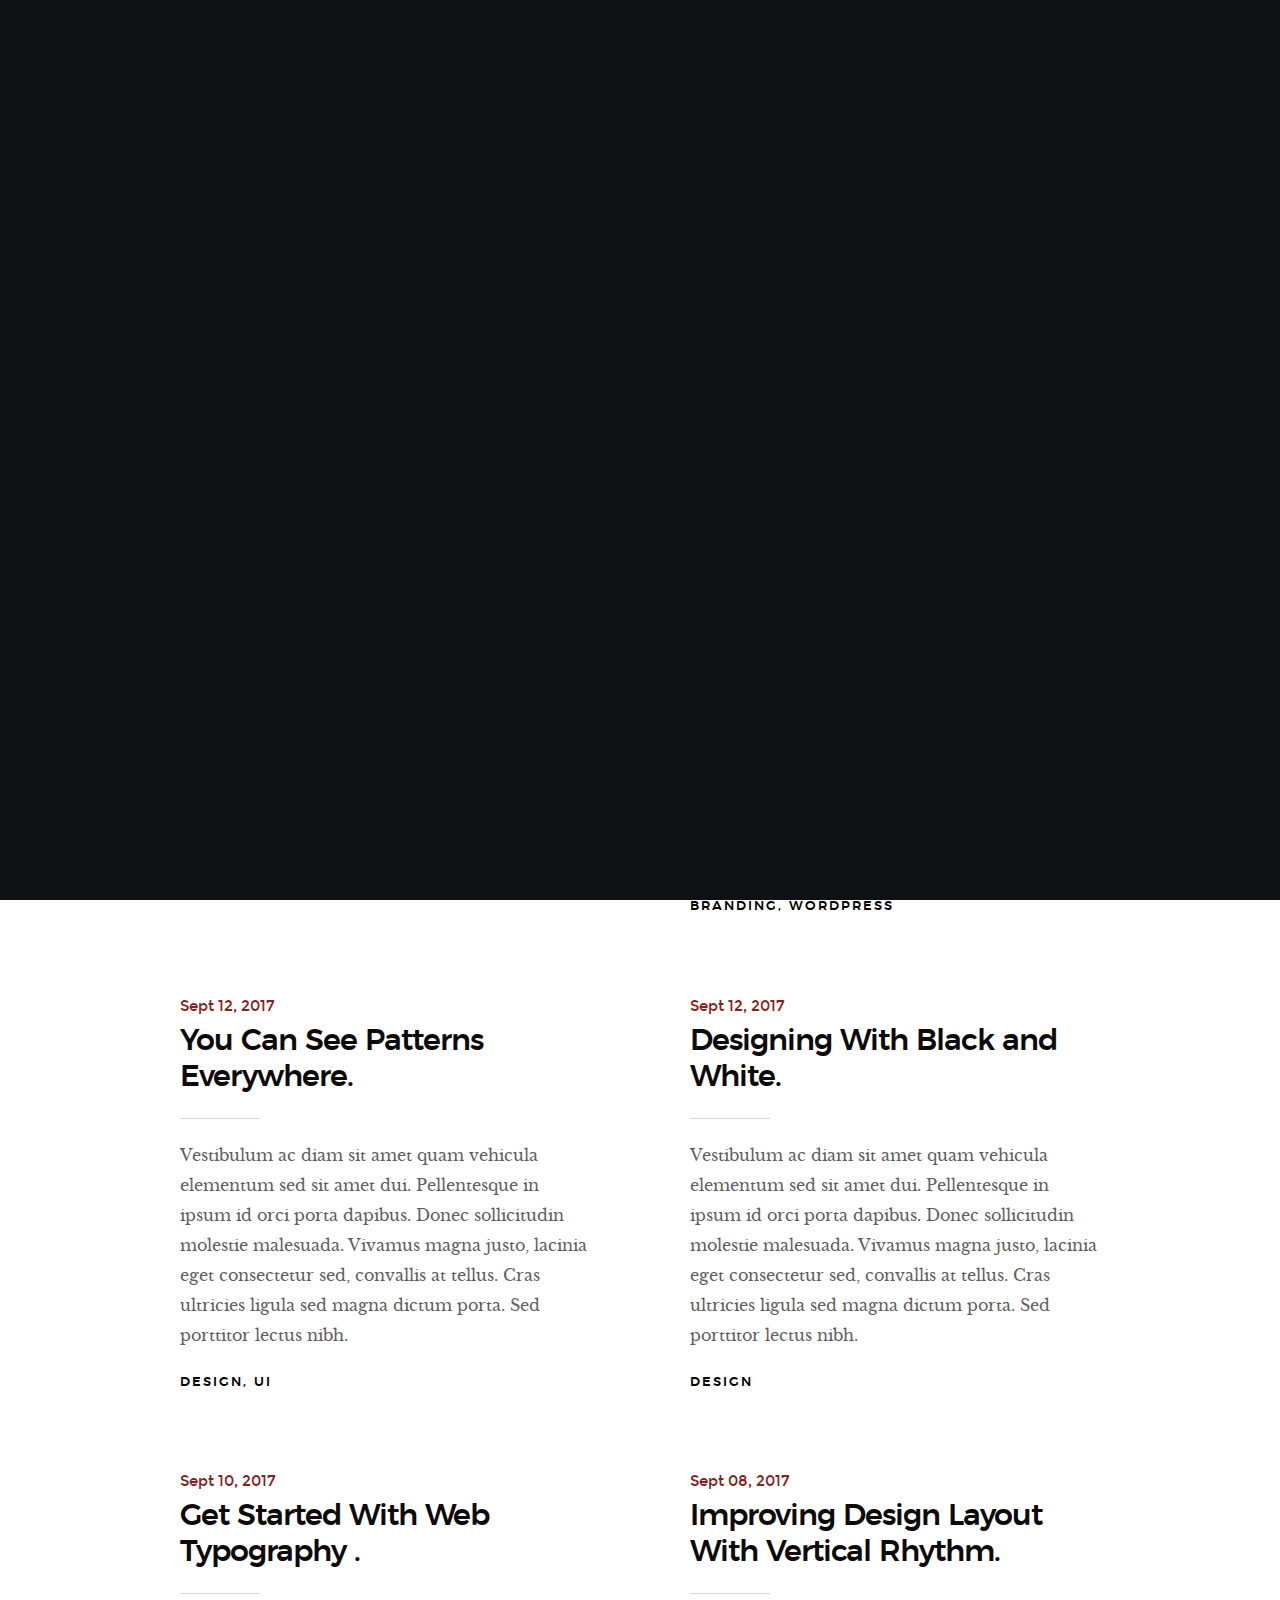
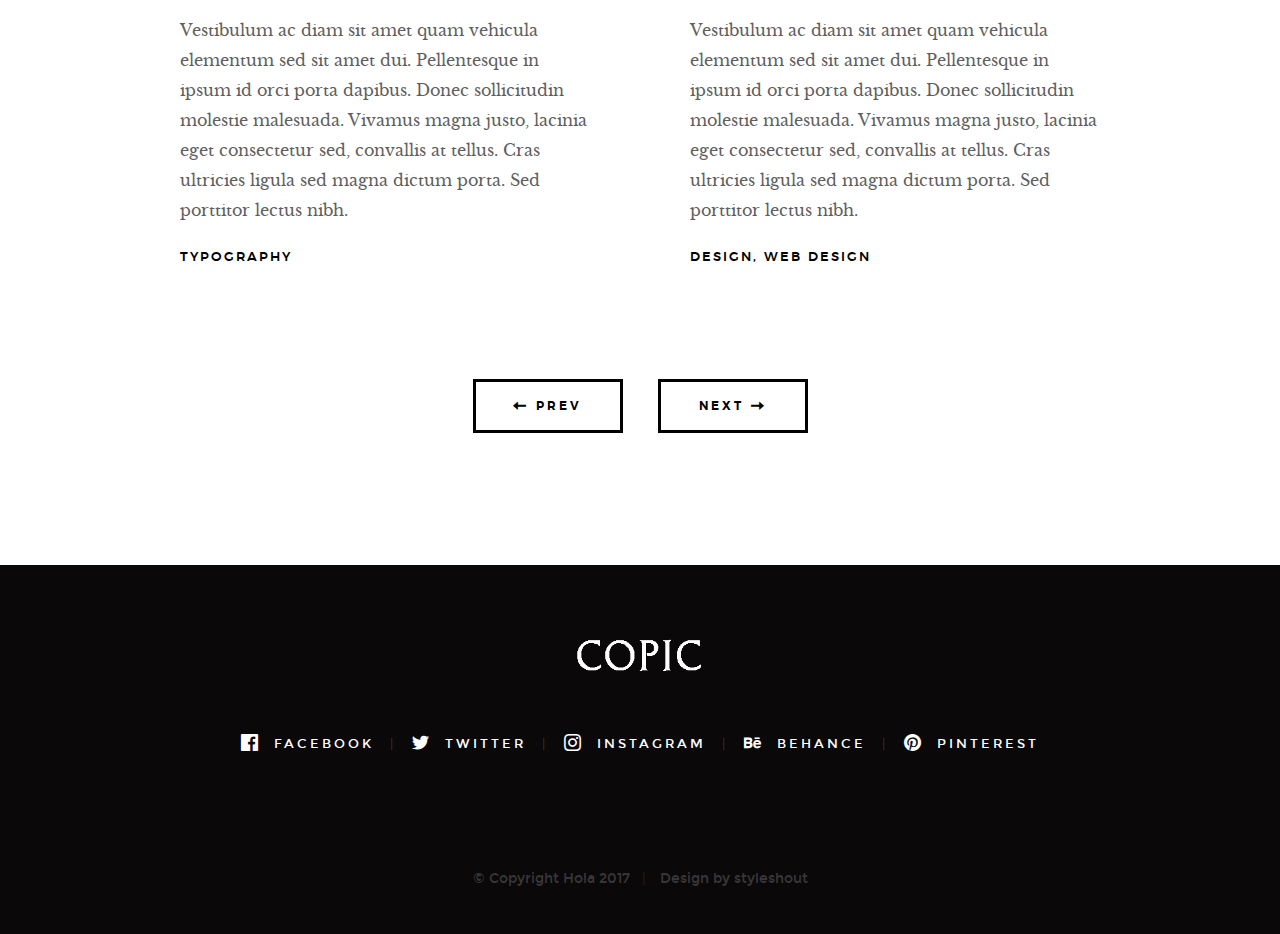
==== commit 10145671: "starting to add projects" ====
--- a/blog.html
+++ b/blog.html
@@ -49,11 +49,9 @@
 
         <nav class="header-nav-wrap">
             <ul class="header-nav">
-                <li><a href="index.html#home" title="home">Home</a></li>
-                <li><a href="index.html#about" title="about">About</a></li>
-                <li><a href="index.html#works" title="works">Works</a></li>
-                <li class="current"><a href="blog.html" title="blog">Blog</a></li>
-                <li><a href="index.html#contact" title="contact">Contact</a></li>	
+                <li class="current"><a class="smoothscroll"  href="#home" title="home">Home</a></li>
+                <li><a class="smoothscroll"  href="#about" title="about">About</a></li>
+                <li><a href="blog.html" title="blog">Projects</a></li>
             </ul>
         </nav>
 
@@ -69,7 +67,7 @@
         <div class="row page-header__content">
             <article class="col-full">
 
-                <div class="page-header__info">
+<!--                <div class="page-header__info">
                     <div class="page-header__cat">
                         <a href="#0">Branding</a><a href="#0">Design</a>
                     </div>
@@ -77,16 +75,17 @@
                         Sept 16, 2017
                     </div>
                 </div>
-                
+    -->           
                 <h1 class="page-header__title">
                     <a href="#0" title="">
-                        The 10 Golden Rules of Clean Simple Design.
+                        Check out what I've made.
                     </a>
-                </h1>
+ <!--               </h1>
                 <p>Pellentesque in ipsum id orci porta dapibus amet dui. Ad id deserunt ratione autem eius et minima ut et. Nihil sed quis velit aut enim aliquam. Quas non ad sint eveniet voluptatem est iure...</p>
                 <p>
                     <a href="#0" class="btn btn--stroke page-header__btn">Read More</a>
                 </p>
+-->
             </article>
         </div>
 
@@ -108,9 +107,9 @@
                             <a href="blog-single.html">Sept 15, 2017</a>
                         </div>  
                         
-                        <h2 class="h01"><a href="blog-single.html">Photography Skills Can Improve Your Graphic Design.</a></h2>
-                        <p>
-                        Vestibulum ac diam sit amet quam vehicula elementum sed sit amet dui. Pellentesque in ipsum id orci porta dapibus. Donec sollicitudin molestie malesuada. Vivamus magna justo, lacinia eget consectetur sed, convallis at tellus. Cras ultricies ligula sed magna dictum porta. Sed porttitor lectus nibh..
+                        <h2 class="h01"><a href="blog-audio_amp.html">Audio Power Amplifier Circuit.</a></h2>
+                        <p>
+                        This is a fuctional amplifier that I designed and manufactured a PCB for.
                         </p>
 
                         <div class="blog-cat">
@@ -127,7 +126,7 @@
 
                         <h2 class="h01"><a href="blog-single.html">Workspace Design Trends and Ideas.</a></h2>
                         <p>
-                        Vestibulum ac diam sit amet quam vehicula elementum sed sit amet dui. Pellentesque in ipsum id orci porta dapibus. Donec sollicitudin molestie malesuada. Vivamus magna justo, lacinia eget consectetur sed, convallis at tellus. Cras ultricies ligula sed magna dictum porta. Sed porttitor lectus nibh dolore irure esse Duis nulla sint.
+                        Vestibulum ac diam sit amet quam , convallis at tellus. Cras ultricies ligula sed magna dictum porta. Sed porttitor lectus nibh dolore irure esse Duis nulla sint.
                         </p>
 
                         <div class="blog-cat">
--- a/css/main.css
+++ b/css/main.css
@@ -1811,7 +1811,7 @@
 
 .home-content__buttons {
     position: absolute;
-    right: 0;
+    right: 5rem;      /*changed from 0*/
     bottom: 2.1rem;
     text-align: center;
 }
@@ -1907,7 +1907,7 @@
 
 .home-social li {
     position: relative;
-    height: 3.6rem;
+    height: 7rem;
 }
 
 .home-social i, .home-social span {
@@ -1919,7 +1919,7 @@
 }
 
 .home-social i {
-    font-size: 1.8rem;
+    font-size: 5rem;
     right: 0;
     -webkit-transform: scale(0.7);
     -ms-transform: scale(0.7);
@@ -1928,8 +1928,8 @@
 
 .home-social span {
     color: #af2b2b;
-    right: 3.6rem;
-    font-size: 1.3rem;
+    right: 7rem;
+    font-size: 2.1rem;
     opacity: 0;
     visibility: hidden;
     -webkit-transform: scale(0);
@@ -3310,7 +3310,7 @@
 }
 
 footer a, footer a:visited {
-    color: #862121;
+    color: rgba(255, 255, 255, 0.2);
 }
 
 footer a:hover, footer a:focus {
